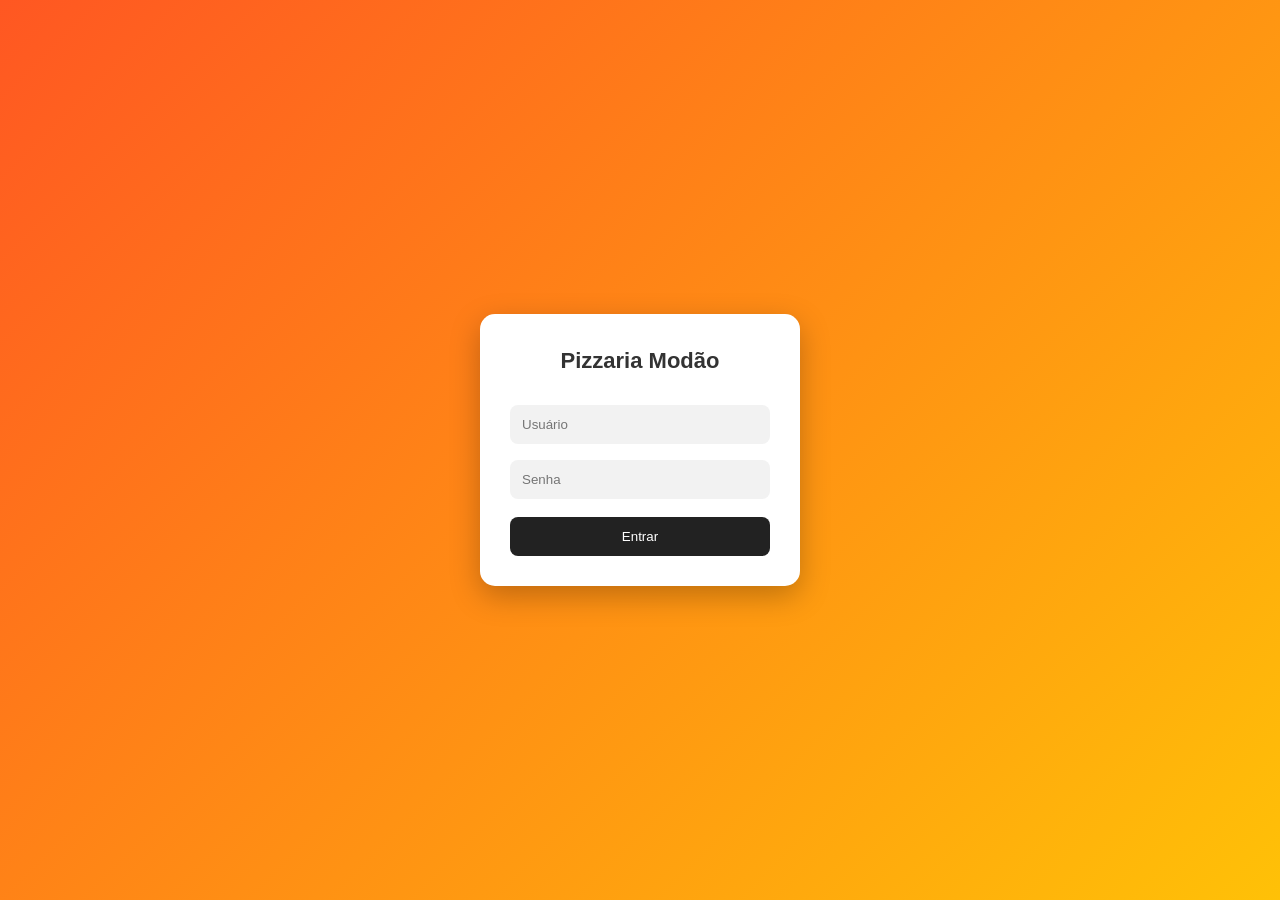
==== admin.html @ 62020c6f "projeto limpo" ====
<!DOCTYPE html>
<html lang="pt-BR">
<head>
  <meta charset="UTF-8" />
  <meta name="viewport" content="width=device-width, initial-scale=1.0" />
  <title>Pizzaria Modão - Admin</title>
  <link rel="stylesheet" href="styles.css" />
</head>
<body class="admin-body">

  <!-- Cabeçalho -->
  <header class="header">
    <div class="header-inner">
      <h1 class="logo">⚙️ <span id="adminLogo">Admin</span></h1>
      <a href="index.html" class="btn-cart">← Voltar ao Cardápio</a>
    </div>
  </header>

  <!-- Menu de abas -->
  <nav class="abas">
    <button class="aba ativa" data-aba="pedidos">📦 Pedidos <span id="badgePedidos" class="badge"></span></button>
    <button class="aba" data-aba="produtos">🍕 Produtos</button>
    <button class="aba" data-aba="categorias">🏷️ Categorias</button>
    <button class="aba" data-aba="clientes">👤 Clientes</button>
    <button class="aba" data-aba="funcionarios">👷 Funcionários</button>
    <button class="aba" data-aba="config">⚙️ Configurações</button>
  </nav>

  <main class="container admin-container">

    <!-- =========================
         📦 PEDIDOS
    ========================== -->
    <section id="painelPedidos" class="painel">
      <div class="painel-cabecalho">
        <h2>Pedidos</h2>
        <div class="filtro-status">
          <select id="filtroStatus">
            <option value="">Todos os status</option>
            <option value="Recebido">Recebido</option>
            <option value="Em preparo">Em preparo</option>
            <option value="Saiu para entrega">Saiu para entrega</option>
            <option value="Finalizado">Finalizado</option>
          </select>
        </div>
      </div>
      <div id="listaPedidos" class="lista-pedidos"></div>
    </section>

    <!-- =========================
         🍕 PRODUTOS
    ========================== -->
    <section id="painelProdutos" class="painel escondido">
      <div class="card-form">
        <h2 id="tituloForm">Adicionar Novo Produto</h2>
        <form id="formProduto" class="form-produto">
          <input type="hidden" id="produtoId" />

          <label>Nome
            <input type="text" id="prodNome" required />
          </label>
          <label>Descrição
            <textarea id="prodDescricao" rows="2" required></textarea>
          </label>
          <label>Preço (R$)
            <input type="number" id="prodPreco" min="0" step="0.01" required />
          </label>
          <label>Imagem (URL)
            <input type="url" id="prodImagem" placeholder="https://..." required />
          </label>
          <label>Categoria
            <select id="prodCategoria" required></select>
          </label>

          <div class="acoes-form">
            <button type="submit" class="btn-primario">Salvar</button>
            <button type="button" id="btnCancelar" class="btn-secundario escondido">Cancelar</button>
          </div>
        </form>
      </div>

      <h2 class="sec-titulo">Produtos cadastrados</h2>
      <div id="listaAdmin" class="lista-admin"></div>
    </section>

    <!-- =========================
         🏷️ CATEGORIAS
    ========================== -->
    <section id="painelCategorias" class="painel escondido">
      <div class="card-form">
        <h2>Adicionar Categoria</h2>
        <form id="formCategoria" class="form-produto">
          <label>Nome da categoria
            <input type="text" id="catNome" required placeholder="Ex: Promoções" />
          </label>
          <button type="submit" class="btn-primario">Adicionar</button>
        </form>
      </div>

      <h2 class="sec-titulo">Categorias cadastradas</h2>
      <p class="dica">Ao remover uma categoria, os produtos dela serão movidos para "Outros".</p>
      <div id="listaCategorias" class="lista-admin"></div>
    </section>

    <!-- =========================
         👤 CLIENTES
    ========================== -->
    <section id="painelClientes" class="painel escondido">
      <h2>Clientes</h2>
      <p class="dica">Clientes são registrados automaticamente quando fazem um pedido.</p>
      <div id="listaClientes" class="lista-admin"></div>
    </section>

    <!-- =========================
         👷 FUNCIONÁRIOS
    ========================== -->
    <section id="painelFuncionarios" class="painel escondido">
      <div class="card-form">
        <h2>Adicionar Funcionário</h2>
        <form id="formFuncionario" class="form-produto">
          <label>Nome
            <input type="text" id="funcNome" required />
          </label>
          <label>Função
            <select id="funcFuncao" required>
              <option value="Atendente">Atendente</option>
              <option value="Pizzaiolo">Pizzaiolo</option>
              <option value="Entregador">Entregador</option>
              <option value="Caixa">Caixa</option>
              <option value="Gerente">Gerente</option>
            </select>
          </label>
          <button type="submit" class="btn-primario">Adicionar</button>
        </form>
      </div>

      <h2 class="sec-titulo">Equipe cadastrada</h2>
      <div id="listaFuncionarios" class="lista-admin"></div>
    </section>

    <!-- =========================
         ⚙️ CONFIGURAÇÕES
    ========================== -->
    <section id="painelConfig" class="painel escondido">
      <div class="card-form">
        <h2>Configurações da loja</h2>
        <form id="formConfig" class="form-produto">
          <label>Nome da loja
            <input type="text" id="cfgNome" required />
          </label>
          <label>WhatsApp (com DDI + DDD)
            <input type="text" id="cfgWhatsapp" required />
          </label>
          <label>Taxa de entrega (R$)
            <input type="number" id="cfgTaxa" min="0" step="0.01" required />
          </label>
          <label>Valor mínimo do pedido (R$)
            <input type="number" id="cfgMinimo" min="0" step="0.01" required />
          </label>
          <label>Cor principal do site
            <input type="color" id="cfgCor" required style="height:46px; padding:4px;" />
          </label>
          <div class="linha-dupla">
            <label>Abre às
              <input type="time" id="cfgAbre" required />
            </label>
            <label>Fecha às
              <input type="time" id="cfgFecha" required />
            </label>
          </div>
          <button type="submit" class="btn-primario">Salvar configurações</button>
        </form>
      </div>
    </section>

  </main>

  <!-- Modal de detalhe do pedido -->
  <div id="modalPedido" class="modal escondido">
    <div class="modal-conteudo">
      <button class="fechar" data-fechar="modalPedido">×</button>
      <div id="modalPedidoCorpo"></div>
    </div>
  </div>

  <!-- Toast de feedback -->
  <div id="toast" class="toast"></div>

  <button class="btn-sair" onclick="sair()">Sair</button>

  <script src="data.js"></script>
  <script src="admin.js"></script>
</body>
</html>
---- styles.css ----
/* =========================================
   PIZZARIA MODÃO - ESTILOS
   Cor principal configurável via --cor-principal (ver data.js).
   Padrão: laranja (var(--cor-principal)) + acento amarelo (var(--cor-acento)).
   Visual profissional com sombras, bordas arredondadas
   e animações suaves.
========================================= */

:root {
  --cor-principal: #FF5722;
  --cor-principal-escura: #e64a19;
  --cor-principal-rgb: 255, 87, 34;
  --cor-acento: #FFC107;
}

/* Reset básico + scroll suave */
* {
  margin: 0;
  padding: 0;
  box-sizing: border-box;
  font-family: 'Segoe UI', Arial, sans-serif;
}

html { scroll-behavior: smooth; }

body {
  background: #fff8e1;
  color: #333;
  line-height: 1.5;
  min-height: 100vh;
}

/* =========================================
   CABEÇALHO
========================================= */
.header {
  background: linear-gradient(90deg, var(--cor-principal), var(--cor-acento));
  color: white;
  padding: 16px 0;
  box-shadow: 0 4px 12px rgba(0,0,0,0.15);
  position: sticky;
  top: 0;
  z-index: 100;
}

.header-inner {
  max-width: 1100px;
  margin: 0 auto;
  padding: 0 16px;
  display: flex;
  justify-content: space-between;
  align-items: center;
  flex-wrap: wrap;
  gap: 10px;
}

.logo-wrap {
  display: flex;
  flex-direction: column;
  gap: 2px;
}

.logo {
  font-size: 1.6rem;
  line-height: 1.1;
}

.status-loja {
  font-size: 0.8rem;
  background: rgba(255,255,255,0.2);
  padding: 3px 10px;
  border-radius: 12px;
  width: fit-content;
}
.status-loja.aberto { background: rgba(76,175,80,0.95); }
.status-loja.fechado { background: rgba(244,67,54,0.95); }

/* Botão do carrinho */
.btn-cart {
  background: white;
  color: var(--cor-principal);
  border: none;
  padding: 10px 18px;
  border-radius: 30px;
  font-weight: bold;
  cursor: pointer;
  text-decoration: none;
  font-size: 1rem;
  transition: transform 0.2s, box-shadow 0.2s;
  box-shadow: 0 2px 6px rgba(0,0,0,0.15);
}

.btn-cart:hover {
  transform: scale(1.05);
  box-shadow: 0 4px 10px rgba(0,0,0,0.2);
}

/* =========================================
   BUSCA
========================================= */
.busca-wrap {
  max-width: 1100px;
  margin: 16px auto 0;
  padding: 0 16px;
}

#campoBusca {
  width: 100%;
  padding: 12px 16px;
  border: 2px solid var(--cor-acento);
  border-radius: 30px;
  font-size: 1rem;
  outline: none;
  background: white;
  transition: border-color 0.2s, box-shadow 0.2s;
}

#campoBusca:focus {
  border-color: var(--cor-principal);
  box-shadow: 0 0 0 3px rgba(var(--cor-principal-rgb),0.15);
}

/* =========================================
   CATEGORIAS
========================================= */
.categorias {
  display: flex;
  gap: 10px;
  padding: 16px;
  max-width: 1100px;
  margin: 0 auto;
  flex-wrap: wrap;
  justify-content: center;
}

.categorias button {
  background: white;
  border: 2px solid var(--cor-acento);
  color: var(--cor-principal);
  padding: 8px 18px;
  border-radius: 20px;
  cursor: pointer;
  font-weight: bold;
  transition: all 0.2s;
}

.categorias button:hover,
.categorias button.ativa {
  background: var(--cor-acento);
  color: white;
  transform: translateY(-2px);
}

/* =========================================
   GRID DE PRODUTOS
========================================= */
.container {
  max-width: 1100px;
  margin: 0 auto;
  padding: 16px 16px 80px;
}

.grid-produtos {
  display: grid;
  grid-template-columns: repeat(auto-fill, minmax(260px, 1fr));
  gap: 20px;
}

.card-produto {
  background: white;
  border-radius: 16px;
  overflow: hidden;
  box-shadow: 0 4px 12px rgba(0,0,0,0.08);
  transition: transform 0.25s ease, box-shadow 0.25s ease;
  display: flex;
  flex-direction: column;
  cursor: pointer;
  animation: fadeInUp 0.4s ease both;
}

.card-produto:hover {
  transform: translateY(-6px);
  box-shadow: 0 8px 20px rgba(0,0,0,0.15);
}

.card-img {
  overflow: hidden;
  height: 180px;
}

.card-produto img {
  width: 100%;
  height: 100%;
  object-fit: cover;
  background: #eee;
  transition: transform 0.4s ease;
}

.card-produto:hover img { transform: scale(1.07); }

.card-corpo {
  padding: 14px;
  flex: 1;
  display: flex;
  flex-direction: column;
}

.card-corpo h3 {
  color: var(--cor-principal);
  margin-bottom: 6px;
  font-size: 1.1rem;
}

.card-corpo p {
  font-size: 0.9rem;
  color: #666;
  margin-bottom: 12px;
  flex: 1;
}

.preco {
  font-size: 1.3rem;
  font-weight: bold;
  color: #333;
  margin-bottom: 10px;
}

.btn-add {
  background: var(--cor-principal);
  color: white;
  border: none;
  padding: 10px;
  border-radius: 8px;
  cursor: pointer;
  font-weight: bold;
  transition: background 0.2s, transform 0.15s;
}

.btn-add:hover { background: var(--cor-principal-escura); }
.btn-add:active { transform: scale(0.97); }

.vazio {
  text-align: center;
  color: #888;
  padding: 30px;
  font-style: italic;
}

/* =========================================
   MODAL (genérico)
========================================= */
.modal {
  position: fixed;
  top: 0; left: 0; right: 0; bottom: 0;
  background: rgba(0,0,0,0.6);
  display: flex;
  justify-content: center;
  align-items: flex-start;
  padding: 20px;
  overflow-y: auto;
  z-index: 200;
  animation: fadeIn 0.2s ease;
}

.escondido { display: none !important; }

.modal-conteudo {
  background: white;
  border-radius: 16px;
  padding: 24px;
  max-width: 500px;
  width: 100%;
  position: relative;
  margin-top: 40px;
  box-shadow: 0 10px 40px rgba(0,0,0,0.3);
  animation: slideDown 0.25s ease;
}

.fechar {
  position: absolute;
  top: 8px;
  right: 12px;
  background: transparent;
  border: none;
  font-size: 2rem;
  cursor: pointer;
  color: #999;
  transition: color 0.15s;
}

.fechar:hover { color: var(--cor-principal); }

.modal-conteudo h2 {
  color: var(--cor-principal);
  margin-bottom: 16px;
  padding-right: 30px;
}

/* Modal de produto (com imagem grande) */
.modal-produto { padding: 0; max-width: 520px; }

.modal-produto img {
  width: 100%;
  height: 280px;
  object-fit: cover;
  border-radius: 16px 16px 0 0;
}

.modal-prod-corpo { padding: 20px 24px 24px; }

.modal-prod-categoria {
  display: inline-block;
  background: var(--cor-acento);
  color: white;
  font-size: 0.75rem;
  padding: 3px 10px;
  border-radius: 12px;
  margin-bottom: 10px;
  font-weight: bold;
}

.modal-prod-corpo p { color: #555; margin-bottom: 14px; }

.modal-prod-corpo .btn-add {
  width: 100%;
  padding: 14px;
  font-size: 1rem;
}

/* =========================================
   CARRINHO
========================================= */
.itens-carrinho {
  margin: 16px 0;
  max-height: 300px;
  overflow-y: auto;
}

.item-carrinho {
  display: grid;
  grid-template-columns: 1fr auto auto;
  gap: 10px;
  align-items: center;
  padding: 12px 0;
  border-bottom: 1px solid #eee;
}

.item-info strong {
  display: block;
  color: #333;
  font-size: 0.95rem;
}

.item-info small { color: #888; font-size: 0.8rem; }

.qtd-controle {
  display: flex;
  align-items: center;
  gap: 6px;
  background: #fff3e0;
  border-radius: 20px;
  padding: 2px 4px;
}

.btn-qtd {
  width: 28px;
  height: 28px;
  border-radius: 50%;
  border: none;
  background: var(--cor-principal);
  color: white;
  font-weight: bold;
  font-size: 1rem;
  cursor: pointer;
  transition: background 0.15s, transform 0.1s;
}

.btn-qtd:hover { background: var(--cor-principal-escura); }
.btn-qtd:active { transform: scale(0.92); }

.qtd { min-width: 20px; text-align: center; font-weight: bold; }

.item-total {
  display: flex;
  flex-direction: column;
  align-items: flex-end;
  gap: 4px;
}

.btn-remover {
  background: transparent;
  border: none;
  cursor: pointer;
  font-size: 1rem;
  padding: 2px;
  opacity: 0.7;
  transition: opacity 0.15s;
}
.btn-remover:hover { opacity: 1; }

/* Campo de observação */
.campo-observacao {
  display: flex;
  flex-direction: column;
  gap: 6px;
  margin: 12px 0;
  font-size: 0.9rem;
  color: #555;
}

.campo-observacao textarea {
  padding: 10px;
  border: 1px solid #ddd;
  border-radius: 8px;
  font-family: inherit;
  font-size: 0.95rem;
  resize: vertical;
}

/* Totais */
.totais {
  border-top: 2px dashed var(--cor-acento);
  padding-top: 12px;
  margin-bottom: 16px;
}

.totais p { margin: 4px 0; }

.totais .total {
  font-size: 1.25rem;
  color: var(--cor-principal);
  margin-top: 6px;
}

.aviso-minimo {
  background: #fff3cd;
  color: #856404;
  border: 1px solid #ffeaa7;
  padding: 10px;
  border-radius: 8px;
  margin-top: 10px;
  font-size: 0.9rem;
  text-align: center;
}

/* =========================================
   FORMULÁRIO
========================================= */
.form-pedido,
.form-produto {
  display: flex;
  flex-direction: column;
  gap: 10px;
}

.form-pedido h3 {
  margin-top: 8px;
  color: var(--cor-principal);
}

.form-pedido input,
.form-produto input,
.form-produto textarea,
.form-produto select {
  width: 100%;
  padding: 10px;
  border: 1px solid #ddd;
  border-radius: 8px;
  font-size: 1rem;
  font-family: inherit;
}

.form-pedido input:focus,
.form-produto input:focus,
.form-produto textarea:focus,
.form-produto select:focus {
  outline: none;
  border-color: var(--cor-principal);
  box-shadow: 0 0 0 3px rgba(var(--cor-principal-rgb),0.12);
}

.form-produto label {
  display: flex;
  flex-direction: column;
  gap: 4px;
  font-weight: bold;
  color: #444;
  font-size: 0.9rem;
}

.linha-dupla {
  display: grid;
  grid-template-columns: 1fr 1fr;
  gap: 10px;
}

.btn-whatsapp {
  background: #25D366;
  color: white;
  border: none;
  padding: 14px;
  border-radius: 8px;
  font-size: 1rem;
  font-weight: bold;
  cursor: pointer;
  margin-top: 10px;
  transition: background 0.2s, transform 0.15s;
  box-shadow: 0 4px 12px rgba(37,211,102,0.3);
}

.btn-whatsapp:hover:not(.desabilitado) {
  background: #1ebe57;
  transform: translateY(-2px);
}

.btn-whatsapp.desabilitado,
.btn-whatsapp:disabled {
  background: #ccc;
  cursor: not-allowed;
  box-shadow: none;
  transform: none;
}

/* =========================================
   ÁREA ADMIN
========================================= */
.card-form {
  background: white;
  border-radius: 16px;
  padding: 24px;
  margin-bottom: 24px;
  box-shadow: 0 4px 12px rgba(0,0,0,0.08);
}

.card-form h2 {
  color: var(--cor-principal);
  margin-bottom: 16px;
}

.sec-titulo {
  color: var(--cor-principal);
  margin-bottom: 12px;
}

.acoes-form {
  display: flex;
  gap: 10px;
  margin-top: 8px;
}

.btn-primario {
  background: var(--cor-principal);
  color: white;
  border: none;
  padding: 12px 20px;
  border-radius: 8px;
  font-weight: bold;
  cursor: pointer;
  flex: 1;
  transition: background 0.2s;
}

.btn-primario:hover { background: var(--cor-principal-escura); }

.btn-secundario {
  background: #ccc;
  color: #333;
  border: none;
  padding: 12px 20px;
  border-radius: 8px;
  font-weight: bold;
  cursor: pointer;
}

.lista-admin {
  display: grid;
  gap: 12px;
}

.linha-admin {
  background: white;
  border-radius: 12px;
  padding: 12px;
  display: flex;
  align-items: center;
  gap: 12px;
  box-shadow: 0 2px 6px rgba(0,0,0,0.08);
  transition: transform 0.15s;
}

.linha-admin:hover { transform: translateX(4px); }

.linha-admin img {
  width: 70px;
  height: 70px;
  object-fit: cover;
  border-radius: 8px;
  background: #eee;
}

.linha-info { flex: 1; }
.linha-info h4 { color: var(--cor-principal); margin-bottom: 2px; }
.linha-info small { color: #888; }

.linha-acoes { display: flex; gap: 6px; }

.btn-editar {
  background: var(--cor-acento);
  color: white;
  border: none;
  padding: 6px 12px;
  border-radius: 6px;
  cursor: pointer;
  font-weight: bold;
}

.btn-excluir {
  background: #ff5252;
  color: white;
  border: none;
  padding: 6px 12px;
  border-radius: 6px;
  cursor: pointer;
  font-weight: bold;
}

/* =========================================
   BOTÃO FLUTUANTE
========================================= */
.btn-flutuante {
  position: fixed;
  bottom: 20px;
  right: 20px;
  width: 60px;
  height: 60px;
  border-radius: 50%;
  background: linear-gradient(135deg, var(--cor-principal), var(--cor-acento));
  color: white;
  border: none;
  font-size: 1rem;
  font-weight: bold;
  cursor: pointer;
  box-shadow: 0 6px 20px rgba(var(--cor-principal-rgb),0.4);
  z-index: 90;
  display: flex;
  align-items: center;
  justify-content: center;
  gap: 4px;
  transition: transform 0.2s;
  animation: pulse 2s infinite;
}

.btn-flutuante:hover {
  transform: scale(1.1);
}

/* =========================================
   TOAST (feedback rápido)
========================================= */
.toast {
  position: fixed;
  bottom: 100px;
  left: 50%;
  transform: translateX(-50%) translateY(20px);
  background: #333;
  color: white;
  padding: 12px 20px;
  border-radius: 30px;
  font-size: 0.95rem;
  opacity: 0;
  pointer-events: none;
  z-index: 300;
  transition: opacity 0.25s, transform 0.25s;
  box-shadow: 0 4px 16px rgba(0,0,0,0.3);
  white-space: nowrap;
  max-width: 90vw;
}

.toast.ativo {
  opacity: 1;
  transform: translateX(-50%) translateY(0);
}

/* =========================================
   RODAPÉ
========================================= */
.footer {
  background: #333;
  color: white;
  text-align: center;
  padding: 20px;
  margin-top: 40px;
}

.footer a {
  color: var(--cor-acento);
  text-decoration: none;
  font-weight: bold;
}

.footer a:hover { text-decoration: underline; }

/* =========================================
   ANIMAÇÕES
========================================= */
@keyframes fadeIn {
  from { opacity: 0; }
  to { opacity: 1; }
}

@keyframes fadeInUp {
  from { opacity: 0; transform: translateY(15px); }
  to { opacity: 1; transform: translateY(0); }
}

@keyframes slideDown {
  from { opacity: 0; transform: translateY(-20px); }
  to { opacity: 1; transform: translateY(0); }
}

@keyframes pulse {
  0%, 100% { box-shadow: 0 6px 20px rgba(var(--cor-principal-rgb),0.4); }
  50% { box-shadow: 0 6px 28px rgba(var(--cor-principal-rgb),0.7); }
}

/* =========================================
   RESPONSIVO (MOBILE)
========================================= */
@media (max-width: 600px) {
  .logo { font-size: 1.2rem; }
  .status-loja { font-size: 0.7rem; }
  .modal-conteudo { padding: 16px; margin-top: 10px; }
  .grid-produtos { grid-template-columns: 1fr 1fr; gap: 12px; }
  .card-img { height: 130px; }
  .card-corpo h3 { font-size: 0.95rem; }
  .card-corpo p { display: none; }
  .preco { font-size: 1.05rem; }
  .btn-add { font-size: 0.85rem; padding: 8px; }
  .btn-flutuante { bottom: 15px; right: 15px; }
  .item-carrinho { grid-template-columns: 1fr; gap: 6px; }
  .item-total { flex-direction: row; justify-content: space-between; width: 100%; }
  .modal-produto img { height: 200px; }
  .linha-dupla { grid-template-columns: 1fr; }
}

@media (max-width: 380px) {
  .grid-produtos { grid-template-columns: 1fr; }
  .card-corpo p { display: block; }
}

/* =========================================
   PAINEL ADMIN — ABAS E LAYOUT
========================================= */
.admin-body { background: #f5f5f7; }

.abas {
  background: white;
  border-bottom: 1px solid #e0e0e0;
  display: flex;
  gap: 4px;
  padding: 0 16px;
  overflow-x: auto;
  position: sticky;
  top: 70px;
  z-index: 50;
  box-shadow: 0 2px 6px rgba(0,0,0,0.04);
}

.aba {
  background: transparent;
  border: none;
  padding: 14px 18px;
  font-size: 0.95rem;
  font-weight: bold;
  color: #666;
  cursor: pointer;
  border-bottom: 3px solid transparent;
  white-space: nowrap;
  transition: all 0.2s;
  display: flex;
  align-items: center;
  gap: 6px;
}

.aba:hover { color: var(--cor-principal); }
.aba.ativa {
  color: var(--cor-principal);
  border-bottom-color: var(--cor-principal);
}

.badge {
  background: var(--cor-principal);
  color: white;
  border-radius: 10px;
  font-size: 0.7rem;
  padding: 2px 7px;
  min-width: 20px;
  display: none;
  align-items: center;
  justify-content: center;
  font-weight: bold;
}

.admin-container { padding-top: 24px; }

.painel { animation: fadeIn 0.25s ease; }

.painel-cabecalho {
  display: flex;
  justify-content: space-between;
  align-items: center;
  margin-bottom: 16px;
  flex-wrap: wrap;
  gap: 10px;
}

.painel h2 { color: #333; }

.dica {
  color: #888;
  font-size: 0.9rem;
  margin-bottom: 12px;
  font-style: italic;
}

.filtro-status select {
  padding: 8px 12px;
  border: 1px solid #ddd;
  border-radius: 8px;
  background: white;
  font-size: 0.9rem;
  cursor: pointer;
}

/* =========================================
   PEDIDOS
========================================= */
.lista-pedidos {
  display: grid;
  grid-template-columns: repeat(auto-fill, minmax(320px, 1fr));
  gap: 14px;
}

.card-pedido {
  background: white;
  border-radius: 12px;
  padding: 14px;
  box-shadow: 0 2px 6px rgba(0,0,0,0.06);
  border-left: 5px solid #999;
  transition: transform 0.15s, box-shadow 0.15s;
}

.card-pedido:hover {
  transform: translateY(-2px);
  box-shadow: 0 6px 14px rgba(0,0,0,0.1);
}

.card-pedido.status-recebido { border-left-color: #2196F3; }
.card-pedido.status-preparo { border-left-color: #FF9800; }
.card-pedido.status-entrega { border-left-color: #9C27B0; }
.card-pedido.status-final { border-left-color: #4CAF50; opacity: 0.75; }

.pedido-topo {
  display: flex;
  justify-content: space-between;
  align-items: flex-start;
  margin-bottom: 8px;
}

.pedido-topo small { color: #888; font-size: 0.8rem; }

.pedido-corpo p { margin: 4px 0; font-size: 0.9rem; }
.pedido-end { color: #666; }
.pedido-itens { margin-top: 8px !important; padding-top: 8px; border-top: 1px dashed #eee; }

.pedido-acoes {
  display: flex;
  gap: 6px;
  margin-top: 12px;
  flex-wrap: wrap;
}

.btn-mini {
  background: #f0f0f0;
  border: none;
  padding: 6px 10px;
  border-radius: 6px;
  cursor: pointer;
  font-size: 0.85rem;
  font-weight: bold;
  color: #333;
  transition: background 0.15s;
}

.btn-mini:hover { background: #e0e0e0; }

.btn-avancar {
  background: var(--cor-principal);
  color: white;
}
.btn-avancar:hover { background: var(--cor-principal-escura); }

/* Badge de status */
.badge-status {
  display: inline-block;
  padding: 3px 10px;
  border-radius: 12px;
  font-size: 0.75rem;
  font-weight: bold;
  color: white;
  margin-left: 8px;
}

.badge-status.status-recebido { background: #2196F3; }
.badge-status.status-preparo { background: #FF9800; }
.badge-status.status-entrega { background: #9C27B0; }
.badge-status.status-final { background: #4CAF50; }

/* Modal de pedido */
.pedido-data { color: #888; font-size: 0.85rem; margin: 8px 0 14px; }
#modalPedidoCorpo h3 { margin-top: 16px; margin-bottom: 8px; color: var(--cor-principal); font-size: 1rem; }
.lista-itens-modal { list-style: none; padding: 0; }
.lista-itens-modal li { padding: 6px 0; border-bottom: 1px dashed #eee; font-size: 0.95rem; }
.obs-box { background: #fff8e1; padding: 10px; border-radius: 8px; border-left: 3px solid var(--cor-acento); }
.totais-modal { border-top: 2px dashed var(--cor-acento); padding-top: 10px; margin-top: 14px; }
.totais-modal .total { font-size: 1.2rem; color: var(--cor-principal); font-weight: bold; margin-top: 6px; }

.status-botoes { display: flex; flex-wrap: wrap; gap: 6px; }

.btn-status {
  padding: 8px 14px;
  border: 2px solid #ddd;
  background: white;
  border-radius: 8px;
  cursor: pointer;
  font-size: 0.85rem;
  font-weight: bold;
  color: #666;
  transition: all 0.15s;
}

.btn-status:hover { border-color: #aaa; }
.btn-status.ativo { color: white; }
.btn-status.ativo.status-recebido { background: #2196F3; border-color: #2196F3; }
.btn-status.ativo.status-preparo { background: #FF9800; border-color: #FF9800; }
.btn-status.ativo.status-entrega { background: #9C27B0; border-color: #9C27B0; }
.btn-status.ativo.status-final { background: #4CAF50; border-color: #4CAF50; }

/* Ícone genérico em listas (categorias, clientes, funcionários) */
.cat-icon {
  width: 50px;
  height: 50px;
  border-radius: 50%;
  background: linear-gradient(135deg, var(--cor-principal), var(--cor-acento));
  display: flex;
  align-items: center;
  justify-content: center;
  font-size: 1.4rem;
  flex-shrink: 0;
}

/* FUNDO LIMPO */
.login-body {
  margin: 0;
  height: 100vh;
  display: flex;
  justify-content: center;
  align-items: center;
  background: linear-gradient(135deg, #FF5722, #FFC107);
  font-family: Arial, sans-serif;
}

/* CARD CENTRAL */
.login-box {
  width: 320px;
  padding: 30px;
  border-radius: 15px;
  background: white;
  box-shadow: 0px 10px 30px rgba(0,0,0,0.25);
  text-align: center;
}

/* TÍTULO DENTRO DO CARD */
.login-title {
  margin-bottom: 20px;
  font-size: 22px;
  color: #333;
}

/* INPUTS */
.login-box input {
  width: 100%;
  padding: 12px;
  margin: 8px 0;
  border: none;
  border-radius: 8px;
  background: #f2f2f2;
  outline: none;
}

/* BOTÃO */
.login-box button {
  width: 100%;
  padding: 12px;
  margin-top: 10px;
  border: none;
  border-radius: 8px;
  background: #222;
  color: white;
  cursor: pointer;
  transition: 0.2s;
}

.login-box button:hover {
  background: #000;
  transform: scale(1.03);
}

.btn-sair {
  position: fixed;
  top: 15px;
  right: 15px;
  padding: 10px 16px;
  border: none;
  border-radius: 8px;
  background: #e53935;
  color: white;
  font-size: 14px;
  cursor: pointer;
  z-index: 9999;
  box-shadow: 0px 4px 10px rgba(0,0,0,0.2);
}

.btn-sair:hover {
  background: #c62828;
  transform: scale(1.05);
}

/* Mobile */
@media (max-width: 600px) {
  .abas { top: 60px; padding: 0 8px; }
  .aba { padding: 12px 12px; font-size: 0.85rem; }
  .lista-pedidos { grid-template-columns: 1fr; }
}
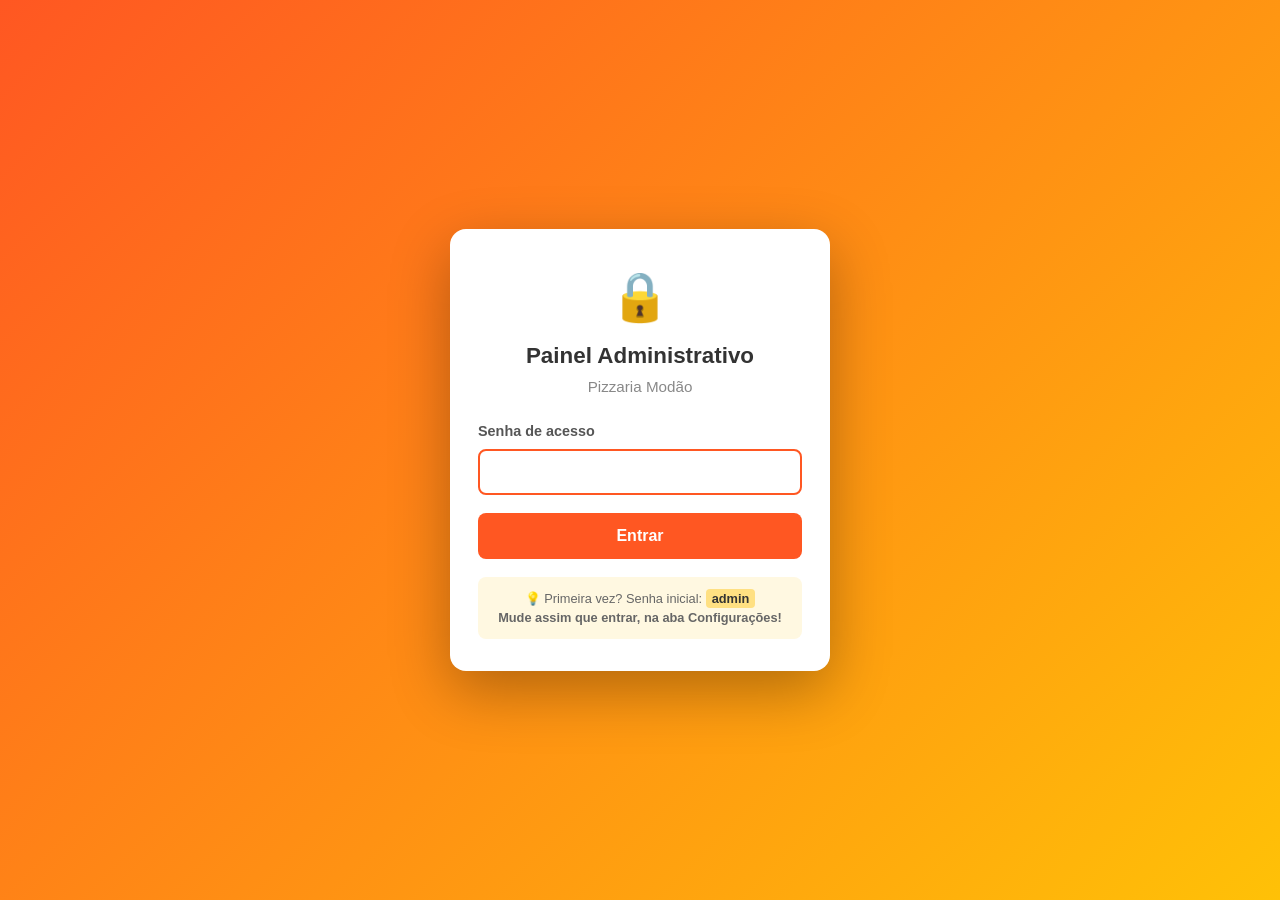
==== commit d141a4a1: "att2.0" ====
--- a/admin.html
+++ b/admin.html
@@ -8,185 +8,262 @@
 </head>
 <body class="admin-body">
 
-  <!-- Cabeçalho -->
-  <header class="header">
-    <div class="header-inner">
-      <h1 class="logo">⚙️ <span id="adminLogo">Admin</span></h1>
-      <a href="index.html" class="btn-cart">← Voltar ao Cardápio</a>
-    </div>
-  </header>
-
-  <!-- Menu de abas -->
-  <nav class="abas">
-    <button class="aba ativa" data-aba="pedidos">📦 Pedidos <span id="badgePedidos" class="badge"></span></button>
-    <button class="aba" data-aba="produtos">🍕 Produtos</button>
-    <button class="aba" data-aba="categorias">🏷️ Categorias</button>
-    <button class="aba" data-aba="clientes">👤 Clientes</button>
-    <button class="aba" data-aba="funcionarios">👷 Funcionários</button>
-    <button class="aba" data-aba="config">⚙️ Configurações</button>
-  </nav>
-
-  <main class="container admin-container">
-
-    <!-- =========================
-         📦 PEDIDOS
-    ========================== -->
-    <section id="painelPedidos" class="painel">
-      <div class="painel-cabecalho">
-        <h2>Pedidos</h2>
-        <div class="filtro-status">
-          <select id="filtroStatus">
-            <option value="">Todos os status</option>
-            <option value="Recebido">Recebido</option>
-            <option value="Em preparo">Em preparo</option>
-            <option value="Saiu para entrega">Saiu para entrega</option>
-            <option value="Finalizado">Finalizado</option>
-          </select>
-        </div>
-      </div>
-      <div id="listaPedidos" class="lista-pedidos"></div>
-    </section>
-
-    <!-- =========================
-         🍕 PRODUTOS
-    ========================== -->
-    <section id="painelProdutos" class="painel escondido">
-      <div class="card-form">
-        <h2 id="tituloForm">Adicionar Novo Produto</h2>
-        <form id="formProduto" class="form-produto">
-          <input type="hidden" id="produtoId" />
-
-          <label>Nome
-            <input type="text" id="prodNome" required />
-          </label>
-          <label>Descrição
-            <textarea id="prodDescricao" rows="2" required></textarea>
-          </label>
-          <label>Preço (R$)
-            <input type="number" id="prodPreco" min="0" step="0.01" required />
-          </label>
-          <label>Imagem (URL)
-            <input type="url" id="prodImagem" placeholder="https://..." required />
-          </label>
-          <label>Categoria
-            <select id="prodCategoria" required></select>
-          </label>
-
-          <div class="acoes-form">
-            <button type="submit" class="btn-primario">Salvar</button>
-            <button type="button" id="btnCancelar" class="btn-secundario escondido">Cancelar</button>
-          </div>
-        </form>
-      </div>
-
-      <h2 class="sec-titulo">Produtos cadastrados</h2>
-      <div id="listaAdmin" class="lista-admin"></div>
-    </section>
-
-    <!-- =========================
-         🏷️ CATEGORIAS
-    ========================== -->
-    <section id="painelCategorias" class="painel escondido">
-      <div class="card-form">
-        <h2>Adicionar Categoria</h2>
-        <form id="formCategoria" class="form-produto">
-          <label>Nome da categoria
-            <input type="text" id="catNome" required placeholder="Ex: Promoções" />
-          </label>
-          <button type="submit" class="btn-primario">Adicionar</button>
-        </form>
-      </div>
-
-      <h2 class="sec-titulo">Categorias cadastradas</h2>
-      <p class="dica">Ao remover uma categoria, os produtos dela serão movidos para "Outros".</p>
-      <div id="listaCategorias" class="lista-admin"></div>
-    </section>
-
-    <!-- =========================
-         👤 CLIENTES
-    ========================== -->
-    <section id="painelClientes" class="painel escondido">
-      <h2>Clientes</h2>
-      <p class="dica">Clientes são registrados automaticamente quando fazem um pedido.</p>
-      <div id="listaClientes" class="lista-admin"></div>
-    </section>
-
-    <!-- =========================
-         👷 FUNCIONÁRIOS
-    ========================== -->
-    <section id="painelFuncionarios" class="painel escondido">
-      <div class="card-form">
-        <h2>Adicionar Funcionário</h2>
-        <form id="formFuncionario" class="form-produto">
-          <label>Nome
-            <input type="text" id="funcNome" required />
-          </label>
-          <label>Função
-            <select id="funcFuncao" required>
-              <option value="Atendente">Atendente</option>
-              <option value="Pizzaiolo">Pizzaiolo</option>
-              <option value="Entregador">Entregador</option>
-              <option value="Caixa">Caixa</option>
-              <option value="Gerente">Gerente</option>
-            </select>
-          </label>
-          <button type="submit" class="btn-primario">Adicionar</button>
-        </form>
-      </div>
-
-      <h2 class="sec-titulo">Equipe cadastrada</h2>
-      <div id="listaFuncionarios" class="lista-admin"></div>
-    </section>
-
-    <!-- =========================
-         ⚙️ CONFIGURAÇÕES
-    ========================== -->
-    <section id="painelConfig" class="painel escondido">
-      <div class="card-form">
-        <h2>Configurações da loja</h2>
-        <form id="formConfig" class="form-produto">
-          <label>Nome da loja
-            <input type="text" id="cfgNome" required />
-          </label>
-          <label>WhatsApp (com DDI + DDD)
-            <input type="text" id="cfgWhatsapp" required />
-          </label>
-          <label>Taxa de entrega (R$)
-            <input type="number" id="cfgTaxa" min="0" step="0.01" required />
-          </label>
-          <label>Valor mínimo do pedido (R$)
-            <input type="number" id="cfgMinimo" min="0" step="0.01" required />
-          </label>
-          <label>Cor principal do site
-            <input type="color" id="cfgCor" required style="height:46px; padding:4px;" />
-          </label>
-          <div class="linha-dupla">
-            <label>Abre às
-              <input type="time" id="cfgAbre" required />
-            </label>
-            <label>Fecha às
-              <input type="time" id="cfgFecha" required />
-            </label>
-          </div>
-          <button type="submit" class="btn-primario">Salvar configurações</button>
-        </form>
-      </div>
-    </section>
-
-  </main>
-
-  <!-- Modal de detalhe do pedido -->
-  <div id="modalPedido" class="modal escondido">
-    <div class="modal-conteudo">
-      <button class="fechar" data-fechar="modalPedido">×</button>
-      <div id="modalPedidoCorpo"></div>
+  <!-- TELA DE LOGIN -->
+  <div id="telaLogin" class="tela-login">
+    <div class="card-login">
+      <div class="logo-login">🔒</div>
+      <h2>Painel Administrativo</h2>
+      <p class="subtitulo-login" id="subtitLogin">Pizzaria Modão</p>
+      <form id="formLogin">
+        <label>Senha de acesso
+          <input type="password" id="loginSenha" required autofocus autocomplete="current-password" />
+        </label>
+        <button type="submit" class="btn-primario">Entrar</button>
+        <p id="loginErro" class="erro-login escondido">❌ Senha incorreta</p>
+      </form>
+      <p class="dica-login">
+        💡 Primeira vez? Senha inicial: <code>admin</code><br>
+        <strong>Mude assim que entrar, na aba Configurações!</strong>
+      </p>
     </div>
   </div>
 
-  <!-- Toast de feedback -->
-  <div id="toast" class="toast"></div>
-
-  <button class="btn-sair" onclick="sair()">Sair</button>
+  <!-- PAINEL PRINCIPAL -->
+  <div id="painelAdmin" class="escondido">
+
+    <header class="header">
+      <div class="header-inner">
+        <h1 class="logo">⚙️ <span id="adminLogo">Admin</span></h1>
+        <div class="header-acoes">
+          <a href="index.html" class="btn-cart">← Cardápio</a>
+          <button id="btnSair" class="btn-sair" title="Sair do painel">🚪 Sair</button>
+        </div>
+      </div>
+    </header>
+
+    <div id="bannerSenhaPadrao" class="banner-aviso escondido">
+      ⚠️ Você ainda está usando a senha padrão (<code>admin</code>).
+      <a href="#" id="linkTrocarSenha">Mude agora nas Configurações</a>
+    </div>
+
+    <nav class="abas">
+      <button class="aba ativa" data-aba="pedidos">📦 Pedidos <span id="badgePedidos" class="badge"></span></button>
+      <button class="aba" data-aba="produtos">🍕 Produtos</button>
+      <button class="aba" data-aba="categorias">🏷️ Categorias</button>
+      <button class="aba" data-aba="cupons">🎟️ Cupons</button>
+      <button class="aba" data-aba="clientes">👤 Clientes</button>
+      <button class="aba" data-aba="funcionarios">👷 Funcionários</button>
+      <button class="aba" data-aba="config">⚙️ Configurações</button>
+    </nav>
+
+    <main class="container admin-container">
+
+      <!-- 📦 PEDIDOS -->
+      <section id="painelPedidos" class="painel">
+        <div class="dashboard-cards">
+          <div class="dash-card dash-azul">
+            <div class="dash-icon">📦</div>
+            <div><p class="dash-label">Pedidos hoje</p><p class="dash-valor" id="dashPedidosHoje">0</p></div>
+          </div>
+          <div class="dash-card dash-verde">
+            <div class="dash-icon">💰</div>
+            <div><p class="dash-label">Vendas hoje</p><p class="dash-valor" id="dashVendasHoje">R$ 0,00</p></div>
+          </div>
+          <div class="dash-card dash-laranja">
+            <div class="dash-icon">📊</div>
+            <div><p class="dash-label">Ticket médio</p><p class="dash-valor" id="dashTicket">R$ 0,00</p></div>
+          </div>
+          <div class="dash-card dash-roxo">
+            <div class="dash-icon">🔥</div>
+            <div><p class="dash-label">Pendentes</p><p class="dash-valor" id="dashPendentes">0</p></div>
+          </div>
+        </div>
+
+        <div class="painel-cabecalho">
+          <h2>Pedidos</h2>
+          <div class="filtro-status">
+            <label class="toggle-som">
+              <input type="checkbox" id="toggleSom" checked />
+              🔔 Som de pedido novo
+            </label>
+            <input type="search" id="buscaPedido" placeholder="🔍 Buscar por nome, telefone ou #ID..." class="input-busca" />
+            <select id="filtroStatus">
+              <option value="">Todos os status</option>
+              <option value="Recebido">Recebido</option>
+              <option value="Em preparo">Em preparo</option>
+              <option value="Saiu para entrega">Saiu para entrega</option>
+              <option value="Finalizado">Finalizado</option>
+            </select>
+          </div>
+        </div>
+        <div id="listaPedidos" class="lista-pedidos"></div>
+      </section>
+
+      <!-- 🍕 PRODUTOS -->
+      <section id="painelProdutos" class="painel escondido">
+        <div class="card-form">
+          <h2 id="tituloForm">Adicionar Novo Produto</h2>
+          <form id="formProduto" class="form-produto">
+            <input type="hidden" id="produtoId" />
+            <label>Nome <input type="text" id="prodNome" required /></label>
+            <label>Descrição <textarea id="prodDescricao" rows="2" required></textarea></label>
+            <div class="linha-dupla">
+              <label>Preço (R$) <input type="number" id="prodPreco" min="0" step="0.01" required /></label>
+              <label>Categoria <select id="prodCategoria" required></select></label>
+            </div>
+            <label>Imagem (URL) <input type="url" id="prodImagem" placeholder="https://..." required /></label>
+            <label class="toggle-ativo">
+              <input type="checkbox" id="prodAtivo" checked />
+              Produto ativo (visível no cardápio)
+            </label>
+            <div class="acoes-form">
+              <button type="submit" class="btn-primario">Salvar</button>
+              <button type="button" id="btnCancelar" class="btn-secundario escondido">Cancelar</button>
+            </div>
+          </form>
+        </div>
+
+        <h2 class="sec-titulo">Produtos cadastrados</h2>
+        <input type="search" id="buscaProduto" placeholder="🔍 Buscar produto..." class="input-busca-full" />
+        <div id="listaAdmin" class="lista-admin"></div>
+      </section>
+
+      <!-- 🏷️ CATEGORIAS -->
+      <section id="painelCategorias" class="painel escondido">
+        <div class="card-form">
+          <h2>Adicionar Categoria</h2>
+          <form id="formCategoria" class="form-produto">
+            <label>Nome da categoria
+              <input type="text" id="catNome" required placeholder="Ex: Promoções" />
+            </label>
+            <button type="submit" class="btn-primario">Adicionar</button>
+          </form>
+        </div>
+        <h2 class="sec-titulo">Categorias cadastradas</h2>
+        <p class="dica">Use ↑ ↓ para reordenar (afeta a ordem no cardápio do cliente). Ao remover, os produtos vão para "Outros".</p>
+        <div id="listaCategorias" class="lista-admin"></div>
+      </section>
+
+      <!-- 🎟️ CUPONS -->
+      <section id="painelCupons" class="painel escondido">
+        <div class="card-form">
+          <h2>Adicionar cupom de desconto</h2>
+          <form id="formCupom" class="form-produto">
+            <div class="linha-dupla">
+              <label>Código (sem espaços)
+                <input type="text" id="cupCodigo" required placeholder="EX: PIZZA10" maxlength="20" />
+              </label>
+              <label>Desconto (%)
+                <input type="number" id="cupPercentual" required min="1" max="90" />
+              </label>
+            </div>
+            <label>Valor mínimo do pedido (R$ — opcional)
+              <input type="number" id="cupMinimo" min="0" step="0.01" placeholder="Deixe 0 para sem mínimo" />
+            </label>
+            <button type="submit" class="btn-primario">Adicionar cupom</button>
+          </form>
+        </div>
+        <h2 class="sec-titulo">Cupons cadastrados</h2>
+        <p class="dica">Cupons inativos não funcionam para o cliente. Ative/desative conforme sua promoção.</p>
+        <div id="listaCupons" class="lista-admin"></div>
+      </section>
+
+      <!-- 👤 CLIENTES -->
+      <section id="painelClientes" class="painel escondido">
+        <h2>Clientes</h2>
+        <p class="dica">Clientes são registrados automaticamente quando fazem um pedido.</p>
+        <input type="search" id="buscaCliente" placeholder="🔍 Buscar por nome ou telefone..." class="input-busca-full" />
+        <div id="listaClientes" class="lista-admin"></div>
+      </section>
+
+      <!-- 👷 FUNCIONÁRIOS -->
+      <section id="painelFuncionarios" class="painel escondido">
+        <div class="card-form">
+          <h2>Adicionar Funcionário</h2>
+          <form id="formFuncionario" class="form-produto">
+            <div class="linha-dupla">
+              <label>Nome <input type="text" id="funcNome" required /></label>
+              <label>Função
+                <select id="funcFuncao" required>
+                  <option value="Atendente">Atendente</option>
+                  <option value="Pizzaiolo">Pizzaiolo</option>
+                  <option value="Entregador">Entregador</option>
+                  <option value="Caixa">Caixa</option>
+                  <option value="Gerente">Gerente</option>
+                </select>
+              </label>
+            </div>
+            <label>Telefone (opcional) <input type="tel" id="funcTelefone" placeholder="(11) 99999-9999" /></label>
+            <button type="submit" class="btn-primario">Adicionar</button>
+          </form>
+        </div>
+        <h2 class="sec-titulo">Equipe cadastrada</h2>
+        <div id="listaFuncionarios" class="lista-admin"></div>
+      </section>
+
+      <!-- ⚙️ CONFIGURAÇÕES -->
+      <section id="painelConfig" class="painel escondido">
+
+        <!-- IDENTIDADE -->
+        <div class="card-form">
+          <h2>📍 Identidade da loja</h2>
+          <form id="formConfig" class="form-produto">
+            <label>Nome da loja <input type="text" id="cfgNome" required /></label>
+            <label>Descrição curta (aparece em "Sobre")
+              <textarea id="cfgDescricao" rows="2" placeholder="Ex: A melhor pizza artesanal da cidade"></textarea>
+            </label>
+            <label>Endereço completo <input type="text" id="cfgEndereco" placeholder="Rua, número, bairro, cidade" /></label>
+
+            <h3 class="sub-titulo">Contato e redes</h3>
+            <div class="linha-dupla">
+              <label>WhatsApp (DDI + DDD + número) <input type="text" id="cfgWhatsapp" required /></label>
+              <label>Instagram <input type="text" id="cfgInstagram" placeholder="@perfil" /></label>
+            </div>
+            <label>Facebook <input type="text" id="cfgFacebook" placeholder="usuario.do.facebook" /></label>
+
+            <h3 class="sub-titulo">Pedidos</h3>
+            <div class="linha-dupla">
+              <label>Taxa de entrega (R$) <input type="number" id="cfgTaxa" min="0" step="0.01" required /></label>
+              <label>Pedido mínimo (R$) <input type="number" id="cfgMinimo" min="0" step="0.01" required /></label>
+            </div>
+
+            <h3 class="sub-titulo">Aparência</h3>
+            <label>Cor principal do site
+              <input type="color" id="cfgCor" required style="height:46px; padding:4px;" />
+            </label>
+
+            <h3 class="sub-titulo">🕒 Horário de funcionamento (por dia)</h3>
+            <div id="horariosLista" class="horarios-config"></div>
+
+            <button type="submit" class="btn-primario">Salvar configurações</button>
+          </form>
+        </div>
+
+        <!-- TROCAR SENHA -->
+        <div class="card-form" id="cardTrocarSenha">
+          <h2>🔑 Alterar senha do painel</h2>
+          <p class="dica">Sua senha atual será substituída. Use uma senha forte que só você sabe.</p>
+          <form id="formSenha" class="form-produto">
+            <label>Senha atual <input type="password" id="senhaAtual" required autocomplete="current-password" /></label>
+            <label>Nova senha <input type="password" id="senhaNova" required minlength="4" autocomplete="new-password" /></label>
+            <label>Confirmar nova senha <input type="password" id="senhaConfirma" required minlength="4" autocomplete="new-password" /></label>
+            <p id="erroSenha" class="erro-login escondido"></p>
+            <button type="submit" class="btn-primario">Alterar senha</button>
+          </form>
+        </div>
+      </section>
+    </main>
+
+    <!-- Modal de detalhe do pedido -->
+    <div id="modalPedido" class="modal escondido">
+      <div class="modal-conteudo">
+        <button class="fechar" data-fechar="modalPedido">×</button>
+        <div id="modalPedidoCorpo"></div>
+      </div>
+    </div>
+
+    <div id="toast" class="toast"></div>
+  </div>
 
   <script src="data.js"></script>
   <script src="admin.js"></script>
--- a/styles.css
+++ b/styles.css
@@ -959,86 +959,549 @@
   flex-shrink: 0;
 }
 
-/* FUNDO LIMPO */
-.login-body {
-  margin: 0;
-  height: 100vh;
-  display: flex;
-  justify-content: center;
-  align-items: center;
-  background: linear-gradient(135deg, #FF5722, #FFC107);
-  font-family: Arial, sans-serif;
-}
-
-/* CARD CENTRAL */
-.login-box {
-  width: 320px;
-  padding: 30px;
-  border-radius: 15px;
-  background: white;
-  box-shadow: 0px 10px 30px rgba(0,0,0,0.25);
-  text-align: center;
-}
-
-/* TÍTULO DENTRO DO CARD */
-.login-title {
-  margin-bottom: 20px;
-  font-size: 22px;
-  color: #333;
-}
-
-/* INPUTS */
-.login-box input {
-  width: 100%;
-  padding: 12px;
-  margin: 8px 0;
-  border: none;
-  border-radius: 8px;
-  background: #f2f2f2;
-  outline: none;
-}
-
-/* BOTÃO */
-.login-box button {
-  width: 100%;
-  padding: 12px;
-  margin-top: 10px;
-  border: none;
-  border-radius: 8px;
-  background: #222;
-  color: white;
-  cursor: pointer;
-  transition: 0.2s;
-}
-
-.login-box button:hover {
-  background: #000;
-  transform: scale(1.03);
-}
-
-.btn-sair {
-  position: fixed;
-  top: 15px;
-  right: 15px;
-  padding: 10px 16px;
-  border: none;
-  border-radius: 8px;
-  background: #e53935;
-  color: white;
-  font-size: 14px;
-  cursor: pointer;
-  z-index: 9999;
-  box-shadow: 0px 4px 10px rgba(0,0,0,0.2);
-}
-
-.btn-sair:hover {
-  background: #c62828;
-  transform: scale(1.05);
-}
-
 /* Mobile */
 @media (max-width: 600px) {
   .abas { top: 60px; padding: 0 8px; }
   .aba { padding: 12px 12px; font-size: 0.85rem; }
   .lista-pedidos { grid-template-columns: 1fr; }
 }
+
+/* =========================================
+   TELA DE LOGIN
+========================================= */
+.tela-login {
+  position: fixed;
+  inset: 0;
+  background: linear-gradient(135deg, var(--cor-principal), var(--cor-acento));
+  display: flex;
+  align-items: center;
+  justify-content: center;
+  z-index: 9999;
+  padding: 20px;
+  animation: fadeIn 0.3s ease;
+}
+
+.card-login {
+  background: white;
+  border-radius: 16px;
+  padding: 32px 28px;
+  max-width: 380px;
+  width: 100%;
+  box-shadow: 0 20px 60px rgba(0,0,0,0.3);
+  text-align: center;
+}
+
+.logo-login {
+  font-size: 3rem;
+  margin-bottom: 6px;
+}
+
+.card-login h2 {
+  color: #333;
+  margin-bottom: 4px;
+  font-size: 1.4rem;
+}
+
+.subtitulo-login {
+  color: #888;
+  font-size: 0.95rem;
+  margin-bottom: 22px;
+}
+
+.card-login form {
+  display: flex;
+  flex-direction: column;
+  gap: 14px;
+  text-align: left;
+}
+
+.card-login input[type="password"] {
+  width: 100%;
+  padding: 12px;
+  border: 2px solid #ddd;
+  border-radius: 8px;
+  font-size: 1rem;
+  transition: border 0.15s;
+}
+
+.card-login input[type="password"]:focus {
+  outline: none;
+  border-color: var(--cor-principal);
+}
+
+.card-login label {
+  font-weight: bold;
+  color: #555;
+  font-size: 0.9rem;
+  display: flex;
+  flex-direction: column;
+  gap: 6px;
+}
+
+.card-login button {
+  width: 100%;
+  padding: 14px;
+  font-size: 1rem;
+  margin-top: 4px;
+}
+
+.erro-login {
+  background: #ffebee;
+  color: #c62828;
+  padding: 8px 12px;
+  border-radius: 6px;
+  font-size: 0.85rem;
+  margin: 0;
+  text-align: center;
+}
+
+.dica-login {
+  margin-top: 18px;
+  padding: 12px;
+  background: #fff8e1;
+  border-radius: 8px;
+  font-size: 0.8rem;
+  color: #666;
+  line-height: 1.5;
+}
+
+.dica-login code {
+  background: #ffe082;
+  padding: 2px 6px;
+  border-radius: 4px;
+  font-weight: bold;
+  color: #333;
+}
+
+/* =========================================
+   BANNER DE AVISO (senha padrão)
+========================================= */
+.banner-aviso {
+  background: #fff3cd;
+  color: #856404;
+  padding: 10px 16px;
+  text-align: center;
+  border-bottom: 1px solid #ffeaa7;
+  font-size: 0.9rem;
+}
+
+.banner-aviso code {
+  background: #ffeaa7;
+  padding: 2px 6px;
+  border-radius: 4px;
+  font-weight: bold;
+}
+
+.banner-aviso a {
+  color: #856404;
+  font-weight: bold;
+  text-decoration: underline;
+  margin-left: 8px;
+}
+
+/* =========================================
+   HEADER ADMIN — botão Sair
+========================================= */
+.header-acoes {
+  display: flex;
+  gap: 8px;
+  align-items: center;
+}
+
+.btn-sair {
+  background: rgba(255,255,255,0.2);
+  color: white;
+  border: 1px solid rgba(255,255,255,0.4);
+  padding: 8px 14px;
+  border-radius: 8px;
+  cursor: pointer;
+  font-weight: bold;
+  font-size: 0.9rem;
+  transition: background 0.15s;
+}
+
+.btn-sair:hover {
+  background: rgba(255,255,255,0.35);
+}
+
+/* =========================================
+   DASHBOARD
+========================================= */
+.dashboard-cards {
+  display: grid;
+  grid-template-columns: repeat(auto-fit, minmax(200px, 1fr));
+  gap: 12px;
+  margin-bottom: 20px;
+}
+
+.dash-card {
+  background: white;
+  border-radius: 12px;
+  padding: 16px;
+  display: flex;
+  align-items: center;
+  gap: 14px;
+  box-shadow: 0 2px 6px rgba(0,0,0,0.06);
+  border-left: 5px solid #999;
+  transition: transform 0.15s;
+}
+
+.dash-card:hover {
+  transform: translateY(-2px);
+}
+
+.dash-card.dash-azul { border-left-color: #2196F3; }
+.dash-card.dash-verde { border-left-color: #4CAF50; }
+.dash-card.dash-laranja { border-left-color: #FF9800; }
+.dash-card.dash-roxo { border-left-color: #9C27B0; }
+
+.dash-icon {
+  font-size: 2rem;
+  width: 50px;
+  height: 50px;
+  display: flex;
+  align-items: center;
+  justify-content: center;
+  background: #f5f5f7;
+  border-radius: 50%;
+  flex-shrink: 0;
+}
+
+.dash-label {
+  font-size: 0.8rem;
+  color: #888;
+  margin: 0;
+  text-transform: uppercase;
+  letter-spacing: 0.5px;
+}
+
+.dash-valor {
+  font-size: 1.5rem;
+  font-weight: bold;
+  color: #333;
+  margin: 2px 0 0 0;
+}
+
+/* =========================================
+   Toggle de som
+========================================= */
+.toggle-som {
+  display: flex;
+  align-items: center;
+  gap: 6px;
+  background: white;
+  padding: 8px 12px;
+  border: 1px solid #ddd;
+  border-radius: 8px;
+  font-size: 0.9rem;
+  cursor: pointer;
+  user-select: none;
+}
+
+.toggle-som input {
+  cursor: pointer;
+}
+
+.filtro-status {
+  display: flex;
+  gap: 10px;
+  align-items: center;
+  flex-wrap: wrap;
+}
+
+/* Mobile */
+@media (max-width: 600px) {
+  .dashboard-cards { grid-template-columns: repeat(2, 1fr); gap: 8px; }
+  .dash-card { padding: 10px; gap: 8px; }
+  .dash-icon { width: 38px; height: 38px; font-size: 1.4rem; }
+  .dash-valor { font-size: 1.1rem; }
+  .header-acoes { gap: 4px; }
+  .btn-sair { padding: 6px 10px; font-size: 0.8rem; }
+}
+
+/* =========================================
+   NOVOS ESTILOS — pagamento, cupom, sobre, horários
+========================================= */
+
+/* Modal "Sobre" */
+.sobre-descricao {
+  color: #666;
+  font-size: 0.95rem;
+  margin: 4px 0 18px;
+  line-height: 1.5;
+}
+.sobre-bloco {
+  margin-bottom: 20px;
+  padding-bottom: 16px;
+  border-bottom: 1px solid #eee;
+}
+.sobre-bloco:last-child { border-bottom: none; }
+.sobre-bloco h3 {
+  font-size: 1rem;
+  color: var(--cor-principal);
+  margin-bottom: 8px;
+}
+.sobre-bloco p { margin: 4px 0; color: #444; }
+.sobre-bloco a { color: var(--cor-principal); text-decoration: none; font-weight: bold; }
+.sobre-redes { display: flex; gap: 12px; margin-top: 8px; flex-wrap: wrap; }
+.sobre-redes a {
+  background: #f5f5f7; padding: 6px 12px;
+  border-radius: 20px; font-size: 0.9rem;
+}
+
+/* Tabela de horários no modal */
+.tabela-horarios {
+  width: 100%; border-collapse: collapse;
+  font-size: 0.95rem;
+}
+.tabela-horarios td {
+  padding: 6px 4px;
+  border-bottom: 1px solid #f0f0f0;
+}
+.tabela-horarios tr.hoje {
+  background: #fff8e1;
+  font-weight: bold;
+}
+.tabela-horarios tr.hoje td { color: #f57c00; }
+.tabela-horarios .dia-fechado { color: #c62828; }
+
+/* Bloco do cupom */
+.bloco-cupom {
+  margin: 18px 0;
+  padding: 14px;
+  background: #fff8e1;
+  border-radius: 10px;
+  border: 1px dashed #ffb300;
+}
+.bloco-cupom h3 {
+  font-size: 0.95rem;
+  color: #e65100;
+  margin-bottom: 10px;
+}
+.cupom-linha {
+  display: flex; gap: 8px;
+}
+.cupom-linha input {
+  flex: 1; padding: 10px;
+  border: 2px solid #ffe082;
+  border-radius: 6px; font-size: 0.95rem;
+  text-transform: uppercase;
+}
+.cupom-linha input:focus { outline: none; border-color: var(--cor-principal); }
+.btn-cupom {
+  background: var(--cor-principal); color: white;
+  border: none; padding: 10px 18px; border-radius: 6px;
+  cursor: pointer; font-weight: bold;
+  white-space: nowrap;
+}
+.btn-cupom:hover { background: var(--cor-principal-escura); }
+.cupom-status {
+  margin-top: 8px;
+  font-size: 0.88rem; padding: 6px 10px; border-radius: 6px;
+}
+.cupom-status.cupom-ok {
+  background: #e8f5e9; color: #2e7d32; border: 1px solid #a5d6a7;
+}
+.cupom-status.cupom-erro {
+  background: #ffebee; color: #c62828; border: 1px solid #ef9a9a;
+}
+.linha-desconto { color: #2e7d32; font-weight: bold; }
+
+/* Bloco de pagamento */
+.bloco-pagamento {
+  margin: 18px 0;
+  padding: 14px;
+  background: #f5f5f7;
+  border-radius: 10px;
+}
+.bloco-pagamento h3 {
+  font-size: 0.95rem;
+  color: #333;
+  margin-bottom: 10px;
+}
+.pagamento-opcoes {
+  display: grid;
+  grid-template-columns: repeat(2, 1fr);
+  gap: 8px;
+}
+.opcao-pag {
+  display: flex; align-items: center;
+  gap: 8px;
+  background: white;
+  padding: 10px 12px;
+  border: 2px solid #ddd;
+  border-radius: 8px;
+  cursor: pointer;
+  transition: all .15s;
+  font-size: 0.92rem;
+}
+.opcao-pag:hover { border-color: var(--cor-principal); }
+.opcao-pag input { margin: 0; cursor: pointer; }
+.opcao-pag input:checked ~ span { color: var(--cor-principal); font-weight: bold; }
+.opcao-pag:has(input:checked) {
+  border-color: var(--cor-principal);
+  background: rgba(var(--cor-principal-rgb), 0.05);
+}
+.bloco-troco {
+  margin-top: 12px;
+  padding-top: 12px;
+  border-top: 1px dashed #ccc;
+}
+.bloco-troco p { font-weight: bold; margin-bottom: 6px; font-size: 0.92rem; }
+.troco-opcoes {
+  display: flex; gap: 16px;
+}
+.troco-opcoes label {
+  display: flex; align-items: center; gap: 6px;
+  font-size: 0.92rem; cursor: pointer;
+}
+.campo-troco-valor {
+  margin-top: 10px;
+}
+.campo-troco-valor input {
+  width: 100%; padding: 10px;
+  border: 2px solid #ddd; border-radius: 6px;
+  font-size: 0.95rem;
+}
+.campo-troco-valor input:focus { outline: none; border-color: var(--cor-principal); }
+.campo-troco-valor label { display: block; font-size: 0.88rem; color: #666; margin-bottom: 4px; }
+
+/* Header com 2 botões */
+.header-acoes {
+  display: flex; gap: 8px; align-items: center;
+}
+
+/* =========================================
+   ADMIN — busca, ativos, cupons, horários
+========================================= */
+.input-busca, .input-busca-full {
+  padding: 10px 14px;
+  border: 2px solid #ddd;
+  border-radius: 8px;
+  font-size: 0.92rem;
+  font-family: inherit;
+}
+.input-busca { min-width: 200px; }
+.input-busca-full {
+  display: block; width: 100%;
+  margin-bottom: 14px;
+}
+.input-busca:focus, .input-busca-full:focus {
+  outline: none; border-color: var(--cor-principal);
+}
+
+/* Toggle ativo do produto */
+.toggle-ativo {
+  display: flex !important; align-items: center;
+  gap: 8px; cursor: pointer; user-select: none;
+  flex-direction: row !important;
+  background: #f5f5f7; padding: 8px 12px;
+  border-radius: 8px; font-weight: bold;
+  font-size: 0.9rem;
+}
+.toggle-ativo input { margin: 0; }
+
+/* Linhas inativas (produto/cupom oculto) */
+.linha-admin.inativo { opacity: 0.55; }
+.linha-admin.inativo img { filter: grayscale(80%); }
+
+/* Tags */
+.tag-on {
+  background: #e8f5e9; color: #2e7d32;
+  font-size: 0.65rem; padding: 2px 6px; border-radius: 4px;
+  margin-left: 8px; font-weight: bold;
+}
+.tag-off {
+  background: #ffebee; color: #c62828;
+  font-size: 0.65rem; padding: 2px 6px; border-radius: 4px;
+  margin-left: 8px; font-weight: bold;
+}
+
+/* Sub-título dentro do form */
+.sub-titulo {
+  font-size: 1rem;
+  color: var(--cor-principal);
+  margin: 18px 0 8px;
+  padding-top: 10px;
+  border-top: 1px solid #eee;
+}
+
+/* Horários por dia */
+.horarios-config {
+  display: flex; flex-direction: column; gap: 8px;
+  margin: 8px 0;
+}
+.horario-linha {
+  display: grid;
+  grid-template-columns: 130px 100px 1fr auto 1fr;
+  gap: 8px;
+  align-items: center;
+  padding: 8px;
+  background: #f9f9fa;
+  border-radius: 8px;
+  font-size: 0.9rem;
+}
+.horario-dia { font-weight: bold; }
+.horario-fechado {
+  display: flex !important; align-items: center;
+  gap: 4px; flex-direction: row !important;
+  font-size: 0.85rem;
+  cursor: pointer;
+}
+.horario-fechado input { margin: 0; }
+.horario-linha input[type="time"] {
+  padding: 6px; border: 1px solid #ccc; border-radius: 4px;
+  font-size: 0.88rem;
+}
+.horario-linha input[type="time"]:disabled {
+  background: #f0f0f0; color: #999;
+}
+
+/* Cupom code estilizado */
+.cupom-codigo {
+  background: #fff3cd; color: #856404;
+  padding: 3px 8px; border-radius: 4px;
+  font-family: 'Courier New', monospace;
+  font-weight: bold;
+}
+
+/* Pedidos: linha de pagamento e badges */
+.pedido-pag {
+  font-size: 0.85rem;
+  color: #555;
+  margin-top: 4px;
+}
+.badge-info {
+  display: inline-block;
+  background: #e3f2fd; color: #1565c0;
+  font-size: 0.72rem;
+  padding: 2px 8px; border-radius: 10px;
+  margin-left: 6px;
+  font-weight: bold;
+}
+.troco-info {
+  background: #fff3cd;
+  padding: 8px 10px;
+  border-radius: 6px;
+  border-left: 3px solid #ffb300;
+}
+.cupom-info {
+  background: #e8f5e9;
+  padding: 8px 10px;
+  border-radius: 6px;
+  border-left: 3px solid #4caf50;
+  margin-top: 6px;
+}
+
+/* Mobile */
+@media (max-width: 700px) {
+  .pagamento-opcoes { grid-template-columns: 1fr 1fr; }
+  .horario-linha {
+    grid-template-columns: 1fr 1fr;
+    gap: 6px;
+  }
+  .horario-linha > span { display: none; }
+  .horario-dia { grid-column: 1 / -1; }
+  .filtro-status { flex-direction: column; align-items: stretch; }
+  .input-busca { min-width: 0; width: 100%; }
+}
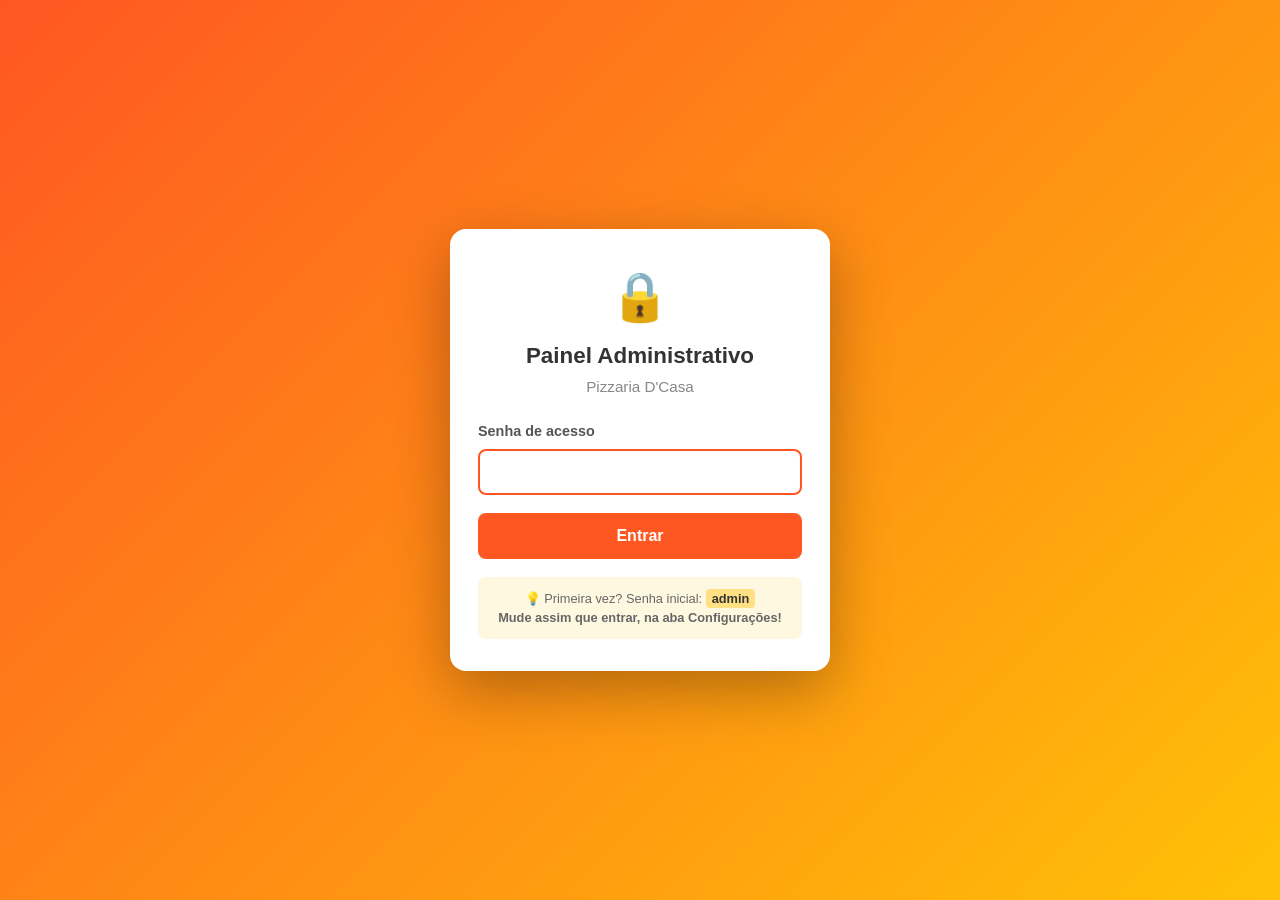
==== commit 1b49a00a: "att3.0" ====
--- a/admin.html
+++ b/admin.html
@@ -3,17 +3,16 @@
 <head>
   <meta charset="UTF-8" />
   <meta name="viewport" content="width=device-width, initial-scale=1.0" />
-  <title>Pizzaria Modão - Admin</title>
+  <title>Pizzaria D'Casa - Admin</title>
   <link rel="stylesheet" href="styles.css" />
 </head>
 <body class="admin-body">
 
-  <!-- TELA DE LOGIN -->
   <div id="telaLogin" class="tela-login">
     <div class="card-login">
       <div class="logo-login">🔒</div>
       <h2>Painel Administrativo</h2>
-      <p class="subtitulo-login" id="subtitLogin">Pizzaria Modão</p>
+      <p class="subtitulo-login" id="subtitLogin">Pizzaria D'Casa</p>
       <form id="formLogin">
         <label>Senha de acesso
           <input type="password" id="loginSenha" required autofocus autocomplete="current-password" />
@@ -28,233 +27,303 @@
     </div>
   </div>
 
-  <!-- PAINEL PRINCIPAL -->
   <div id="painelAdmin" class="escondido">
-
-    <header class="header">
-      <div class="header-inner">
-        <h1 class="logo">⚙️ <span id="adminLogo">Admin</span></h1>
-        <div class="header-acoes">
-          <a href="index.html" class="btn-cart">← Cardápio</a>
-          <button id="btnSair" class="btn-sair" title="Sair do painel">🚪 Sair</button>
-        </div>
-      </div>
-    </header>
-
-    <div id="bannerSenhaPadrao" class="banner-aviso escondido">
-      ⚠️ Você ainda está usando a senha padrão (<code>admin</code>).
-      <a href="#" id="linkTrocarSenha">Mude agora nas Configurações</a>
-    </div>
-
-    <nav class="abas">
-      <button class="aba ativa" data-aba="pedidos">📦 Pedidos <span id="badgePedidos" class="badge"></span></button>
-      <button class="aba" data-aba="produtos">🍕 Produtos</button>
-      <button class="aba" data-aba="categorias">🏷️ Categorias</button>
-      <button class="aba" data-aba="cupons">🎟️ Cupons</button>
-      <button class="aba" data-aba="clientes">👤 Clientes</button>
-      <button class="aba" data-aba="funcionarios">👷 Funcionários</button>
-      <button class="aba" data-aba="config">⚙️ Configurações</button>
-    </nav>
-
-    <main class="container admin-container">
-
-      <!-- 📦 PEDIDOS -->
-      <section id="painelPedidos" class="painel">
-        <div class="dashboard-cards">
-          <div class="dash-card dash-azul">
-            <div class="dash-icon">📦</div>
-            <div><p class="dash-label">Pedidos hoje</p><p class="dash-valor" id="dashPedidosHoje">0</p></div>
-          </div>
-          <div class="dash-card dash-verde">
-            <div class="dash-icon">💰</div>
-            <div><p class="dash-label">Vendas hoje</p><p class="dash-valor" id="dashVendasHoje">R$ 0,00</p></div>
-          </div>
-          <div class="dash-card dash-laranja">
-            <div class="dash-icon">📊</div>
-            <div><p class="dash-label">Ticket médio</p><p class="dash-valor" id="dashTicket">R$ 0,00</p></div>
-          </div>
-          <div class="dash-card dash-roxo">
-            <div class="dash-icon">🔥</div>
-            <div><p class="dash-label">Pendentes</p><p class="dash-valor" id="dashPendentes">0</p></div>
+    <div class="admin-layout">
+
+      <div class="sidebar-overlay" id="sidebarOverlay"></div>
+
+      <aside class="sidebar" id="sidebar">
+        <div class="sidebar-header">
+          <span class="sidebar-logo-icon">🍕</span>
+          <div class="sidebar-header-texto">
+            <span class="sidebar-titulo" id="sidebarNome">D'Casa</span>
+            <span class="sidebar-subtitulo">Admin</span>
           </div>
         </div>
 
-        <div class="painel-cabecalho">
-          <h2>Pedidos</h2>
-          <div class="filtro-status">
-            <label class="toggle-som">
-              <input type="checkbox" id="toggleSom" checked />
-              🔔 Som de pedido novo
-            </label>
-            <input type="search" id="buscaPedido" placeholder="🔍 Buscar por nome, telefone ou #ID..." class="input-busca" />
-            <select id="filtroStatus">
-              <option value="">Todos os status</option>
-              <option value="Recebido">Recebido</option>
-              <option value="Em preparo">Em preparo</option>
-              <option value="Saiu para entrega">Saiu para entrega</option>
-              <option value="Finalizado">Finalizado</option>
-            </select>
+        <nav class="sidebar-nav">
+          <button class="aba ativa" data-aba="pedidos">
+            <span class="sidebar-icon">📊</span>
+            <span class="sidebar-label">Dashboard</span>
+            <span id="badgePedidos" class="badge sidebar-badge"></span>
+          </button>
+          <button class="aba" data-aba="produtos">
+            <span class="sidebar-icon">🍕</span>
+            <span class="sidebar-label">Produtos</span>
+          </button>
+          <button class="aba" data-aba="categorias">
+            <span class="sidebar-icon">🏷️</span>
+            <span class="sidebar-label">Categorias</span>
+          </button>
+          <button class="aba" data-aba="cupons">
+            <span class="sidebar-icon">🎟️</span>
+            <span class="sidebar-label">Cupons</span>
+          </button>
+          <button class="aba" data-aba="clientes">
+            <span class="sidebar-icon">👤</span>
+            <span class="sidebar-label">Clientes</span>
+          </button>
+          <button class="aba" data-aba="funcionarios">
+            <span class="sidebar-icon">👷</span>
+            <span class="sidebar-label">Funcionários</span>
+          </button>
+          <button class="aba" data-aba="config">
+            <span class="sidebar-icon">⚙️</span>
+            <span class="sidebar-label">Configurações</span>
+          </button>
+        </nav>
+
+        <div class="sidebar-footer">
+          <a href="/" class="sidebar-link-cardapio">
+            <span>←</span> Ver cardápio
+          </a>
+        </div>
+      </aside>
+
+      <div class="admin-main">
+
+        <header class="admin-topbar">
+          <div class="topbar-esq">
+            <button class="sidebar-toggle" id="sidebarToggle" title="Menu">☰</button>
+            <h1 class="topbar-titulo" id="topbarTitulo">Dashboard</h1>
           </div>
+          <div class="topbar-dir">
+            <span class="topbar-greeting" id="topbarGreeting">Olá 👋</span>
+            <button id="btnSair" class="btn-topbar-sair">🚪 Sair</button>
+          </div>
+        </header>
+
+        <div id="bannerSenhaPadrao" class="banner-aviso escondido">
+          ⚠️ Você ainda está usando a senha padrão (<code>admin</code>).
+          <a href="#" id="linkTrocarSenha">Mude agora nas Configurações</a>
         </div>
-        <div id="listaPedidos" class="lista-pedidos"></div>
-      </section>
-
-      <!-- 🍕 PRODUTOS -->
-      <section id="painelProdutos" class="painel escondido">
-        <div class="card-form">
-          <h2 id="tituloForm">Adicionar Novo Produto</h2>
-          <form id="formProduto" class="form-produto">
-            <input type="hidden" id="produtoId" />
-            <label>Nome <input type="text" id="prodNome" required /></label>
-            <label>Descrição <textarea id="prodDescricao" rows="2" required></textarea></label>
-            <div class="linha-dupla">
-              <label>Preço (R$) <input type="number" id="prodPreco" min="0" step="0.01" required /></label>
-              <label>Categoria <select id="prodCategoria" required></select></label>
-            </div>
-            <label>Imagem (URL) <input type="url" id="prodImagem" placeholder="https://..." required /></label>
-            <label class="toggle-ativo">
-              <input type="checkbox" id="prodAtivo" checked />
-              Produto ativo (visível no cardápio)
-            </label>
-            <div class="acoes-form">
-              <button type="submit" class="btn-primario">Salvar</button>
-              <button type="button" id="btnCancelar" class="btn-secundario escondido">Cancelar</button>
-            </div>
-          </form>
-        </div>
-
-        <h2 class="sec-titulo">Produtos cadastrados</h2>
-        <input type="search" id="buscaProduto" placeholder="🔍 Buscar produto..." class="input-busca-full" />
-        <div id="listaAdmin" class="lista-admin"></div>
-      </section>
-
-      <!-- 🏷️ CATEGORIAS -->
-      <section id="painelCategorias" class="painel escondido">
-        <div class="card-form">
-          <h2>Adicionar Categoria</h2>
-          <form id="formCategoria" class="form-produto">
-            <label>Nome da categoria
-              <input type="text" id="catNome" required placeholder="Ex: Promoções" />
-            </label>
-            <button type="submit" class="btn-primario">Adicionar</button>
-          </form>
-        </div>
-        <h2 class="sec-titulo">Categorias cadastradas</h2>
-        <p class="dica">Use ↑ ↓ para reordenar (afeta a ordem no cardápio do cliente). Ao remover, os produtos vão para "Outros".</p>
-        <div id="listaCategorias" class="lista-admin"></div>
-      </section>
-
-      <!-- 🎟️ CUPONS -->
-      <section id="painelCupons" class="painel escondido">
-        <div class="card-form">
-          <h2>Adicionar cupom de desconto</h2>
-          <form id="formCupom" class="form-produto">
-            <div class="linha-dupla">
-              <label>Código (sem espaços)
-                <input type="text" id="cupCodigo" required placeholder="EX: PIZZA10" maxlength="20" />
-              </label>
-              <label>Desconto (%)
-                <input type="number" id="cupPercentual" required min="1" max="90" />
-              </label>
-            </div>
-            <label>Valor mínimo do pedido (R$ — opcional)
-              <input type="number" id="cupMinimo" min="0" step="0.01" placeholder="Deixe 0 para sem mínimo" />
-            </label>
-            <button type="submit" class="btn-primario">Adicionar cupom</button>
-          </form>
-        </div>
-        <h2 class="sec-titulo">Cupons cadastrados</h2>
-        <p class="dica">Cupons inativos não funcionam para o cliente. Ative/desative conforme sua promoção.</p>
-        <div id="listaCupons" class="lista-admin"></div>
-      </section>
-
-      <!-- 👤 CLIENTES -->
-      <section id="painelClientes" class="painel escondido">
-        <h2>Clientes</h2>
-        <p class="dica">Clientes são registrados automaticamente quando fazem um pedido.</p>
-        <input type="search" id="buscaCliente" placeholder="🔍 Buscar por nome ou telefone..." class="input-busca-full" />
-        <div id="listaClientes" class="lista-admin"></div>
-      </section>
-
-      <!-- 👷 FUNCIONÁRIOS -->
-      <section id="painelFuncionarios" class="painel escondido">
-        <div class="card-form">
-          <h2>Adicionar Funcionário</h2>
-          <form id="formFuncionario" class="form-produto">
-            <div class="linha-dupla">
-              <label>Nome <input type="text" id="funcNome" required /></label>
-              <label>Função
-                <select id="funcFuncao" required>
-                  <option value="Atendente">Atendente</option>
-                  <option value="Pizzaiolo">Pizzaiolo</option>
-                  <option value="Entregador">Entregador</option>
-                  <option value="Caixa">Caixa</option>
-                  <option value="Gerente">Gerente</option>
+
+        <main class="admin-content">
+
+          <section id="painelPedidos" class="painel">
+            <div class="dashboard-cards">
+              <div class="dash-card dash-azul">
+                <div class="dash-icon">📦</div>
+                <div><p class="dash-label">Pedidos hoje</p><p class="dash-valor" id="dashPedidosHoje">0</p></div>
+              </div>
+              <div class="dash-card dash-verde">
+                <div class="dash-icon">💰</div>
+                <div><p class="dash-label">Vendas hoje</p><p class="dash-valor" id="dashVendasHoje">R$ 0,00</p></div>
+              </div>
+              <div class="dash-card dash-laranja">
+                <div class="dash-icon">📊</div>
+                <div><p class="dash-label">Ticket médio</p><p class="dash-valor" id="dashTicket">R$ 0,00</p></div>
+              </div>
+              <div class="dash-card dash-roxo">
+                <div class="dash-icon">🔥</div>
+                <div><p class="dash-label">Pendentes</p><p class="dash-valor" id="dashPendentes">0</p></div>
+              </div>
+            </div>
+
+            <div class="dash-bottom-row">
+              <div class="card-form dash-chart-wrap">
+                <h3 class="dash-sec-titulo">📈 Pedidos por hora (hoje)</h3>
+                <div id="dashChart" class="dash-chart"></div>
+              </div>
+              <div class="card-form dash-ativ-wrap">
+                <h3 class="dash-sec-titulo">🕐 Atividade recente</h3>
+                <div id="dashAtividade" class="dash-atividade"></div>
+              </div>
+            </div>
+
+            <div class="painel-cabecalho">
+              <h2>Pedidos</h2>
+              <div class="filtro-status">
+                <label class="toggle-som">
+                  <input type="checkbox" id="toggleSom" checked />
+                  🔔 Som de pedido novo
+                </label>
+                <input type="search" id="buscaPedido" placeholder="🔍 Buscar por nome, telefone ou #ID..." class="input-busca" />
+                <select id="filtroStatus">
+                  <option value="">Todos os status</option>
+                  <option value="Recebido">Recebido</option>
+                  <option value="Em preparo">Em preparo</option>
+                  <option value="Saiu para entrega">Saiu para entrega</option>
+                  <option value="Finalizado">Finalizado</option>
                 </select>
-              </label>
-            </div>
-            <label>Telefone (opcional) <input type="tel" id="funcTelefone" placeholder="(11) 99999-9999" /></label>
-            <button type="submit" class="btn-primario">Adicionar</button>
-          </form>
-        </div>
-        <h2 class="sec-titulo">Equipe cadastrada</h2>
-        <div id="listaFuncionarios" class="lista-admin"></div>
-      </section>
-
-      <!-- ⚙️ CONFIGURAÇÕES -->
-      <section id="painelConfig" class="painel escondido">
-
-        <!-- IDENTIDADE -->
-        <div class="card-form">
-          <h2>📍 Identidade da loja</h2>
-          <form id="formConfig" class="form-produto">
-            <label>Nome da loja <input type="text" id="cfgNome" required /></label>
-            <label>Descrição curta (aparece em "Sobre")
-              <textarea id="cfgDescricao" rows="2" placeholder="Ex: A melhor pizza artesanal da cidade"></textarea>
-            </label>
-            <label>Endereço completo <input type="text" id="cfgEndereco" placeholder="Rua, número, bairro, cidade" /></label>
-
-            <h3 class="sub-titulo">Contato e redes</h3>
-            <div class="linha-dupla">
-              <label>WhatsApp (DDI + DDD + número) <input type="text" id="cfgWhatsapp" required /></label>
-              <label>Instagram <input type="text" id="cfgInstagram" placeholder="@perfil" /></label>
-            </div>
-            <label>Facebook <input type="text" id="cfgFacebook" placeholder="usuario.do.facebook" /></label>
-
-            <h3 class="sub-titulo">Pedidos</h3>
-            <div class="linha-dupla">
-              <label>Taxa de entrega (R$) <input type="number" id="cfgTaxa" min="0" step="0.01" required /></label>
-              <label>Pedido mínimo (R$) <input type="number" id="cfgMinimo" min="0" step="0.01" required /></label>
-            </div>
-
-            <h3 class="sub-titulo">Aparência</h3>
-            <label>Cor principal do site
-              <input type="color" id="cfgCor" required style="height:46px; padding:4px;" />
-            </label>
-
-            <h3 class="sub-titulo">🕒 Horário de funcionamento (por dia)</h3>
-            <div id="horariosLista" class="horarios-config"></div>
-
-            <button type="submit" class="btn-primario">Salvar configurações</button>
-          </form>
-        </div>
-
-        <!-- TROCAR SENHA -->
-        <div class="card-form" id="cardTrocarSenha">
-          <h2>🔑 Alterar senha do painel</h2>
-          <p class="dica">Sua senha atual será substituída. Use uma senha forte que só você sabe.</p>
-          <form id="formSenha" class="form-produto">
-            <label>Senha atual <input type="password" id="senhaAtual" required autocomplete="current-password" /></label>
-            <label>Nova senha <input type="password" id="senhaNova" required minlength="4" autocomplete="new-password" /></label>
-            <label>Confirmar nova senha <input type="password" id="senhaConfirma" required minlength="4" autocomplete="new-password" /></label>
-            <p id="erroSenha" class="erro-login escondido"></p>
-            <button type="submit" class="btn-primario">Alterar senha</button>
-          </form>
-        </div>
-      </section>
-    </main>
-
-    <!-- Modal de detalhe do pedido -->
+              </div>
+            </div>
+            <div id="listaPedidos" class="lista-pedidos"></div>
+          </section>
+
+          <section id="painelProdutos" class="painel escondido">
+            <div class="card-form">
+              <h2 id="tituloForm">Adicionar Novo Produto</h2>
+              <form id="formProduto" class="form-produto">
+                <input type="hidden" id="produtoId" />
+                <label>Nome <input type="text" id="prodNome" required /></label>
+                <label>Descrição <textarea id="prodDescricao" rows="2" required></textarea></label>
+                <div class="linha-dupla">
+                  <label>Preço (R$) <input type="number" id="prodPreco" min="0" step="0.01" required /></label>
+                  <label>Categoria <select id="prodCategoria" required></select></label>
+                </div>
+                <label>Destaque / Badge
+                  <select id="prodBadge">
+                    <option value="">Nenhum</option>
+                    <option value="🔥 Mais vendido">🔥 Mais vendido</option>
+                    <option value="⭐ Recomendado">⭐ Recomendado</option>
+                    <option value="🆕 Novo">🆕 Novo</option>
+                    <option value="🏷️ Promoção">🏷️ Promoção</option>
+                  </select>
+                </label>
+                <div class="campo-imagem-admin">
+                  <span class="label-campo">Imagem do produto</span>
+                  <div id="previewImagem" class="preview-imagem-admin escondido">
+                    <img id="previewImg" src="" alt="Preview" />
+                    <button type="button" id="btnRemoverImagem" class="btn-remover-preview" title="Remover imagem">✕ Remover</button>
+                  </div>
+                  <div class="imagem-opcoes-admin">
+                    <label class="btn-upload-arquivo" for="prodImagemArquivo">
+                      📁 Enviar arquivo
+                      <input type="file" id="prodImagemArquivo" accept="image/*" style="display:none" />
+                    </label>
+                    <span class="ou-sep">ou</span>
+                    <input type="url" id="prodImagem" placeholder="Cole o link da imagem (https://...)" />
+                  </div>
+                  <small class="dica-upload">💡 Imagens enviadas são redimensionadas automaticamente para economizar espaço.</small>
+                </div>
+                <label class="toggle-ativo">
+                  <input type="checkbox" id="prodAtivo" checked />
+                  Produto ativo (visível no cardápio)
+                </label>
+                <div class="acoes-form">
+                  <button type="submit" class="btn-primario">💾 Salvar produto</button>
+                  <button type="button" id="btnCancelar" class="btn-secundario escondido">Cancelar</button>
+                </div>
+              </form>
+            </div>
+
+            <h2 class="sec-titulo">Produtos cadastrados</h2>
+            <input type="search" id="buscaProduto" placeholder="🔍 Buscar produto..." class="input-busca-full" />
+            <div id="listaAdmin" class="lista-admin"></div>
+          </section>
+
+          <section id="painelCategorias" class="painel escondido">
+            <div class="card-form">
+              <h2>Adicionar Categoria</h2>
+              <form id="formCategoria" class="form-produto">
+                <label>Nome da categoria
+                  <input type="text" id="catNome" required placeholder="Ex: Promoções" />
+                </label>
+                <button type="submit" class="btn-primario">Adicionar</button>
+              </form>
+            </div>
+            <h2 class="sec-titulo">Categorias cadastradas</h2>
+            <p class="dica">Use ↑ ↓ para reordenar (afeta a ordem no cardápio do cliente). Ao remover, os produtos vão para "Outros".</p>
+            <div id="listaCategorias" class="lista-admin"></div>
+          </section>
+
+          <section id="painelCupons" class="painel escondido">
+            <div class="card-form">
+              <h2>Adicionar cupom de desconto</h2>
+              <form id="formCupom" class="form-produto">
+                <div class="linha-dupla">
+                  <label>Código (sem espaços)
+                    <input type="text" id="cupCodigo" required placeholder="EX: PIZZA10" maxlength="20" />
+                  </label>
+                  <label>Desconto (%)
+                    <input type="number" id="cupPercentual" required min="1" max="90" />
+                  </label>
+                </div>
+                <label>Valor mínimo do pedido (R$ — opcional)
+                  <input type="number" id="cupMinimo" min="0" step="0.01" placeholder="Deixe 0 para sem mínimo" />
+                </label>
+                <button type="submit" class="btn-primario">Adicionar cupom</button>
+              </form>
+            </div>
+            <h2 class="sec-titulo">Cupons cadastrados</h2>
+            <p class="dica">Cupons inativos não funcionam para o cliente. Ative/desative conforme sua promoção.</p>
+            <div id="listaCupons" class="lista-admin"></div>
+          </section>
+
+          <section id="painelClientes" class="painel escondido">
+            <h2>Clientes</h2>
+            <p class="dica">Clientes são registrados automaticamente quando fazem um pedido.</p>
+            <input type="search" id="buscaCliente" placeholder="🔍 Buscar por nome ou telefone..." class="input-busca-full" />
+            <div id="listaClientes" class="lista-admin"></div>
+          </section>
+
+          <section id="painelFuncionarios" class="painel escondido">
+            <div class="card-form">
+              <h2>Adicionar Funcionário</h2>
+              <form id="formFuncionario" class="form-produto">
+                <div class="linha-dupla">
+                  <label>Nome <input type="text" id="funcNome" required /></label>
+                  <label>Função
+                    <select id="funcFuncao" required>
+                      <option value="Atendente">Atendente</option>
+                      <option value="Pizzaiolo">Pizzaiolo</option>
+                      <option value="Entregador">Entregador</option>
+                      <option value="Caixa">Caixa</option>
+                      <option value="Gerente">Gerente</option>
+                    </select>
+                  </label>
+                </div>
+                <label>Telefone (opcional) <input type="tel" id="funcTelefone" placeholder="(11) 99999-9999" /></label>
+                <button type="submit" class="btn-primario">Adicionar</button>
+              </form>
+            </div>
+            <h2 class="sec-titulo">Equipe cadastrada</h2>
+            <div id="listaFuncionarios" class="lista-admin"></div>
+          </section>
+
+          <section id="painelConfig" class="painel escondido">
+            <div class="card-form">
+              <h2>📍 Identidade da loja</h2>
+              <form id="formConfig" class="form-produto">
+                <label>Nome da loja <input type="text" id="cfgNome" required /></label>
+                <label>Descrição curta (aparece em "Sobre")
+                  <textarea id="cfgDescricao" rows="2" placeholder="Ex: A melhor pizza artesanal da cidade"></textarea>
+                </label>
+                <label>Endereço completo <input type="text" id="cfgEndereco" placeholder="Rua, número, bairro, cidade" /></label>
+
+                <h3 class="sub-titulo">Contato e redes</h3>
+                <div class="linha-dupla">
+                  <label>WhatsApp (DDI + DDD + número) <input type="text" id="cfgWhatsapp" required /></label>
+                  <label>Instagram <input type="text" id="cfgInstagram" placeholder="@perfil" /></label>
+                </div>
+                <label>Facebook <input type="text" id="cfgFacebook" placeholder="usuario.do.facebook" /></label>
+
+                <h3 class="sub-titulo">Pedidos</h3>
+                <div class="linha-dupla">
+                  <label>Taxa de entrega (R$) <input type="number" id="cfgTaxa" min="0" step="0.01" required /></label>
+                  <label>Pedido mínimo (R$) <input type="number" id="cfgMinimo" min="0" step="0.01" required /></label>
+                </div>
+
+                <h3 class="sub-titulo">Aparência</h3>
+                <label>Cor principal do site
+                  <input type="color" id="cfgCor" required style="height:46px; padding:4px;" />
+                </label>
+
+                <h3 class="sub-titulo">🕒 Horário de funcionamento (por dia)</h3>
+                <div id="horariosLista" class="horarios-config"></div>
+
+                <button type="submit" class="btn-primario">Salvar configurações</button>
+              </form>
+            </div>
+
+            <div class="card-form" id="cardTrocarSenha">
+              <h2>🔑 Alterar senha do painel</h2>
+              <p class="dica">Sua senha atual será substituída. Use uma senha forte que só você sabe.</p>
+              <form id="formSenha" class="form-produto">
+                <label>Senha atual <input type="password" id="senhaAtual" required autocomplete="current-password" /></label>
+                <label>Nova senha <input type="password" id="senhaNova" required minlength="4" autocomplete="new-password" /></label>
+                <label>Confirmar nova senha <input type="password" id="senhaConfirma" required minlength="4" autocomplete="new-password" /></label>
+                <p id="erroSenha" class="erro-login escondido"></p>
+                <button type="submit" class="btn-primario">Alterar senha</button>
+              </form>
+            </div>
+          </section>
+
+        </main>
+      </div>
+    </div>
+
     <div id="modalPedido" class="modal escondido">
       <div class="modal-conteudo">
         <button class="fechar" data-fechar="modalPedido">×</button>
--- a/styles.css
+++ b/styles.css
@@ -749,45 +749,236 @@
 }
 
 /* =========================================
-   PAINEL ADMIN — ABAS E LAYOUT
-========================================= */
-.admin-body { background: #f5f5f7; }
-
-.abas {
-  background: white;
-  border-bottom: 1px solid #e0e0e0;
-  display: flex;
-  gap: 4px;
-  padding: 0 16px;
-  overflow-x: auto;
-  position: sticky;
-  top: 70px;
-  z-index: 50;
-  box-shadow: 0 2px 6px rgba(0,0,0,0.04);
-}
-
-.aba {
+   PAINEL ADMIN — SIDEBAR LAYOUT
+========================================= */
+.admin-body {
+  background: #f0f2f5;
+  margin: 0;
+  padding: 0;
+}
+
+/* Layout container */
+.admin-layout {
+  display: flex;
+  min-height: 100vh;
+}
+
+/* ---- SIDEBAR ---- */
+.sidebar {
+  width: 240px;
+  background: #1e1e2e;
+  color: #c9cfe0;
+  position: fixed;
+  top: 0;
+  left: 0;
+  bottom: 0;
+  display: flex;
+  flex-direction: column;
+  z-index: 300;
+  transition: transform 0.28s cubic-bezier(.4,0,.2,1);
+  box-shadow: 4px 0 20px rgba(0,0,0,0.15);
+}
+
+.sidebar-header {
+  display: flex;
+  align-items: center;
+  gap: 10px;
+  padding: 20px 18px 16px;
+  border-bottom: 1px solid rgba(255,255,255,0.08);
+}
+
+.sidebar-logo-icon { font-size: 1.8rem; }
+
+.sidebar-header-texto {
+  display: flex;
+  flex-direction: column;
+  line-height: 1.2;
+}
+
+.sidebar-titulo {
+  font-size: 1rem;
+  font-weight: 800;
+  color: white;
+}
+
+.sidebar-subtitulo {
+  font-size: 0.72rem;
+  opacity: 0.5;
+  text-transform: uppercase;
+  letter-spacing: 1px;
+}
+
+/* ---- SIDEBAR NAV ---- */
+.sidebar-nav {
+  flex: 1;
+  padding: 12px 10px;
+  display: flex;
+  flex-direction: column;
+  gap: 2px;
+  overflow-y: auto;
+}
+
+.sidebar-nav .aba {
   background: transparent;
   border: none;
-  padding: 14px 18px;
-  font-size: 0.95rem;
-  font-weight: bold;
-  color: #666;
+  border-radius: 10px;
+  padding: 11px 14px;
+  font-size: 0.9rem;
+  font-weight: 600;
+  color: #9aa3b8;
   cursor: pointer;
-  border-bottom: 3px solid transparent;
-  white-space: nowrap;
-  transition: all 0.2s;
-  display: flex;
-  align-items: center;
-  gap: 6px;
-}
-
-.aba:hover { color: var(--cor-principal); }
-.aba.ativa {
-  color: var(--cor-principal);
-  border-bottom-color: var(--cor-principal);
-}
-
+  display: flex;
+  align-items: center;
+  gap: 10px;
+  transition: background 0.18s, color 0.18s;
+  text-align: left;
+  width: 100%;
+  position: relative;
+}
+
+.sidebar-nav .aba:hover {
+  background: rgba(255,255,255,0.07);
+  color: #e0e4f0;
+}
+
+.sidebar-nav .aba.ativa {
+  background: var(--cor-principal);
+  color: white;
+  box-shadow: 0 4px 12px rgba(var(--cor-principal-rgb), 0.35);
+}
+
+.sidebar-icon { font-size: 1.1rem; flex-shrink: 0; }
+.sidebar-label { flex: 1; }
+
+.sidebar-badge {
+  background: #ff5252;
+  color: white;
+  border-radius: 10px;
+  font-size: 0.68rem;
+  padding: 2px 7px;
+  min-width: 20px;
+  font-weight: bold;
+  display: none;
+}
+
+.sidebar-footer {
+  padding: 14px 16px;
+  border-top: 1px solid rgba(255,255,255,0.08);
+}
+
+.sidebar-link-cardapio {
+  display: flex;
+  align-items: center;
+  gap: 8px;
+  color: #7a84a0;
+  text-decoration: none;
+  font-size: 0.85rem;
+  font-weight: 600;
+  padding: 8px 10px;
+  border-radius: 8px;
+  transition: background 0.15s, color 0.15s;
+}
+
+.sidebar-link-cardapio:hover {
+  background: rgba(255,255,255,0.06);
+  color: #c9cfe0;
+}
+
+/* ---- SIDEBAR OVERLAY (mobile) ---- */
+.sidebar-overlay {
+  display: none;
+  position: fixed;
+  inset: 0;
+  background: rgba(0,0,0,0.5);
+  z-index: 299;
+}
+.sidebar-overlay.ativo { display: block; }
+
+/* ---- ADMIN MAIN ---- */
+.admin-main {
+  margin-left: 240px;
+  flex: 1;
+  display: flex;
+  flex-direction: column;
+  min-height: 100vh;
+}
+
+/* ---- TOPBAR ---- */
+.admin-topbar {
+  background: white;
+  height: 62px;
+  padding: 0 24px;
+  display: flex;
+  align-items: center;
+  justify-content: space-between;
+  position: sticky;
+  top: 0;
+  z-index: 100;
+  box-shadow: 0 2px 10px rgba(0,0,0,0.07);
+  border-bottom: 1px solid #eaeaea;
+}
+
+.topbar-esq {
+  display: flex;
+  align-items: center;
+  gap: 14px;
+}
+
+.topbar-titulo {
+  font-size: 1.1rem;
+  font-weight: 800;
+  color: #2d2d3a;
+}
+
+.sidebar-toggle {
+  display: none;
+  background: none;
+  border: none;
+  font-size: 1.4rem;
+  cursor: pointer;
+  padding: 4px 8px;
+  border-radius: 8px;
+  color: #555;
+  transition: background 0.15s;
+}
+.sidebar-toggle:hover { background: #f0f0f0; }
+
+.topbar-dir {
+  display: flex;
+  align-items: center;
+  gap: 14px;
+}
+
+.topbar-usuario {
+  font-size: 0.85rem;
+  color: #888;
+  font-weight: 600;
+}
+
+.btn-topbar-sair {
+  background: #fff0f0;
+  color: #e53935;
+  border: 1px solid #ffd0d0;
+  padding: 7px 14px;
+  border-radius: 8px;
+  font-size: 0.85rem;
+  font-weight: bold;
+  cursor: pointer;
+  transition: background 0.15s;
+}
+.btn-topbar-sair:hover { background: #ffd0d0; }
+
+/* ---- ADMIN CONTENT ---- */
+.admin-content {
+  padding: 24px;
+  flex: 1;
+}
+
+/* ---- LEGACY: old header hidden in admin ---- */
+.admin-body .header { display: none; }
+.admin-body .abas { display: none; }
+
+/* Badge (kept for JS compatibility) */
 .badge {
   background: var(--cor-principal);
   color: white;
@@ -801,9 +992,26 @@
   font-weight: bold;
 }
 
-.admin-container { padding-top: 24px; }
-
-.painel { animation: fadeIn 0.25s ease; }
+.painel { animation: fadeIn 0.22s ease; }
+
+/* Mobile sidebar */
+@media (max-width: 860px) {
+  .sidebar {
+    transform: translateX(-100%);
+  }
+  .sidebar.sidebar-aberta {
+    transform: translateX(0);
+  }
+  .sidebar-toggle { display: flex; }
+  .admin-main { margin-left: 0; }
+  .topbar-usuario { display: none; }
+  .admin-content { padding: 16px; }
+}
+
+@media (max-width: 500px) {
+  .admin-topbar { padding: 0 14px; }
+  .topbar-titulo { font-size: 0.95rem; }
+}
 
 .painel-cabecalho {
   display: flex;
@@ -1492,6 +1700,9 @@
   border-left: 3px solid #4caf50;
   margin-top: 6px;
 }
+
+
+
 
 /* Mobile */
 @media (max-width: 700px) {
@@ -1505,3 +1716,1292 @@
   .filtro-status { flex-direction: column; align-items: stretch; }
   .input-busca { min-width: 0; width: 100%; }
 }
+
+/* =========================================
+   HERO BANNER
+========================================= */
+.hero {
+  position: relative;
+  background:
+    linear-gradient(135deg, rgba(0,0,0,0.55) 0%, rgba(0,0,0,0.3) 100%),
+    url('https://images.unsplash.com/photo-1565299624946-b28f40a0ae38?w=1400&q=80') center/cover no-repeat;
+  min-height: 340px;
+  display: flex;
+  align-items: center;
+  justify-content: center;
+  color: white;
+  text-align: center;
+  overflow: hidden;
+}
+
+.hero::before {
+  content: '';
+  position: absolute;
+  inset: 0;
+  background: linear-gradient(to bottom, transparent 60%, rgba(255,248,225,0.6));
+  pointer-events: none;
+}
+
+.hero-inner {
+  position: relative;
+  z-index: 1;
+  padding: 40px 20px;
+  max-width: 700px;
+  animation: fadeInUp 0.6s ease both;
+}
+
+.hero-titulo {
+  font-size: 2.6rem;
+  font-weight: 900;
+  text-shadow: 0 2px 12px rgba(0,0,0,0.4);
+  margin-bottom: 10px;
+  line-height: 1.15;
+}
+
+.hero-tagline {
+  font-size: 1.3rem;
+  font-weight: 700;
+  background: var(--cor-acento);
+  color: #333;
+  display: inline-block;
+  padding: 6px 18px;
+  border-radius: 30px;
+  margin-bottom: 12px;
+  text-shadow: none;
+}
+
+.hero-descricao {
+  font-size: 1rem;
+  opacity: 0.92;
+  margin-bottom: 24px;
+  line-height: 1.6;
+  text-shadow: 0 1px 4px rgba(0,0,0,0.3);
+}
+
+.btn-hero {
+  background: var(--cor-principal);
+  color: white;
+  border: none;
+  padding: 14px 32px;
+  border-radius: 30px;
+  font-size: 1.05rem;
+  font-weight: bold;
+  cursor: pointer;
+  box-shadow: 0 6px 20px rgba(0,0,0,0.3);
+  transition: transform 0.2s, box-shadow 0.2s;
+}
+
+.btn-hero:hover {
+  transform: translateY(-3px);
+  box-shadow: 0 10px 28px rgba(0,0,0,0.35);
+}
+
+@media (max-width: 600px) {
+  .hero { min-height: 260px; }
+  .hero-titulo { font-size: 1.8rem; }
+  .hero-tagline { font-size: 1rem; }
+}
+
+/* =========================================
+   SEÇÃO DESTAQUES
+========================================= */
+.sec-destaques {
+  padding-top: 24px;
+  padding-bottom: 0;
+}
+
+.sec-titulo-home {
+  font-size: 1.4rem;
+  color: var(--cor-principal);
+  margin-bottom: 16px;
+  text-align: center;
+}
+
+.grid-destaques {
+  display: grid;
+  grid-template-columns: repeat(auto-fill, minmax(220px, 1fr));
+  gap: 16px;
+  margin-bottom: 8px;
+}
+
+.card-destaque {
+  background: white;
+  border-radius: 14px;
+  overflow: hidden;
+  box-shadow: 0 4px 14px rgba(0,0,0,0.10);
+  cursor: pointer;
+  transition: transform 0.25s, box-shadow 0.25s;
+  border: 2px solid transparent;
+}
+
+.card-destaque:hover {
+  transform: translateY(-5px);
+  box-shadow: 0 10px 24px rgba(0,0,0,0.15);
+  border-color: var(--cor-acento);
+}
+
+.destaque-img {
+  height: 160px;
+  overflow: hidden;
+}
+
+.destaque-img img {
+  width: 100%;
+  height: 100%;
+  object-fit: cover;
+  transition: transform 0.4s;
+}
+
+.card-destaque:hover .destaque-img img { transform: scale(1.08); }
+
+.destaque-corpo {
+  padding: 12px 14px;
+  display: flex;
+  flex-direction: column;
+  gap: 8px;
+}
+
+.destaque-corpo h3 {
+  color: var(--cor-principal);
+  font-size: 1rem;
+  margin: 0;
+}
+
+.destaque-badge {
+  background: var(--cor-acento);
+  color: #333;
+  font-size: 0.65rem;
+  font-weight: bold;
+  padding: 2px 8px;
+  border-radius: 12px;
+  display: inline-block;
+  margin-bottom: 2px;
+}
+
+/* =========================================
+   SEÇÃO BENEFÍCIOS
+========================================= */
+.sec-beneficios {
+  background: linear-gradient(135deg, var(--cor-principal) 0%, var(--cor-principal-escura) 100%);
+  padding: 48px 20px;
+  margin: 32px 0;
+  color: white;
+}
+
+.beneficios-inner {
+  max-width: 1100px;
+  margin: 0 auto;
+  text-align: center;
+}
+
+.beneficios-titulo {
+  font-size: 1.6rem;
+  margin-bottom: 32px;
+  font-weight: 900;
+}
+
+.beneficios-grid {
+  display: grid;
+  grid-template-columns: repeat(auto-fit, minmax(200px, 1fr));
+  gap: 24px;
+}
+
+.beneficio-item {
+  background: rgba(255,255,255,0.12);
+  border-radius: 16px;
+  padding: 24px 16px;
+  transition: background 0.2s, transform 0.2s;
+  backdrop-filter: blur(4px);
+}
+
+.beneficio-item:hover {
+  background: rgba(255,255,255,0.2);
+  transform: translateY(-4px);
+}
+
+.beneficio-icon {
+  font-size: 2.4rem;
+  display: block;
+  margin-bottom: 10px;
+}
+
+.beneficio-item h3 {
+  font-size: 1.1rem;
+  margin-bottom: 6px;
+  font-weight: 800;
+}
+
+.beneficio-item p {
+  font-size: 0.9rem;
+  opacity: 0.88;
+  line-height: 1.5;
+}
+
+@media (max-width: 600px) {
+  .beneficios-grid { grid-template-columns: 1fr 1fr; gap: 12px; }
+  .beneficio-item { padding: 16px 10px; }
+  .beneficio-icon { font-size: 1.8rem; }
+}
+
+/* =========================================
+   ANIMAÇÃO DE SCROLL (fade-in)
+========================================= */
+.fade-scroll {
+  opacity: 0;
+  transform: translateY(20px);
+  transition: opacity 0.5s ease, transform 0.5s ease;
+}
+
+.fade-scroll.visivel {
+  opacity: 1;
+  transform: translateY(0);
+}
+
+.beneficio-item.fade-scroll:nth-child(2) { transition-delay: 0.1s; }
+.beneficio-item.fade-scroll:nth-child(3) { transition-delay: 0.2s; }
+.beneficio-item.fade-scroll:nth-child(4) { transition-delay: 0.3s; }
+.card-destaque.fade-scroll:nth-child(2) { transition-delay: 0.1s; }
+.card-destaque.fade-scroll:nth-child(3) { transition-delay: 0.2s; }
+
+/* Pulse no botão "Adicionar" ao clicar */
+@keyframes btnPulse {
+  0%   { transform: scale(1); }
+  40%  { transform: scale(0.93); }
+  70%  { transform: scale(1.06); }
+  100% { transform: scale(1); }
+}
+.btn-add.pulsando { animation: btnPulse 0.35s ease; }
+
+/* Melhoria no preço do card */
+.card-corpo .preco {
+  font-size: 1.4rem;
+  color: var(--cor-principal);
+  font-weight: 900;
+}
+
+.card-corpo .btn-add {
+  font-size: 0.95rem;
+  padding: 11px;
+  border-radius: 10px;
+  letter-spacing: 0.3px;
+}
+
+/* =========================================
+   ADMIN — UPLOAD DE IMAGEM
+========================================= */
+.campo-imagem-admin {
+  display: flex;
+  flex-direction: column;
+  gap: 8px;
+}
+
+.label-campo {
+  font-weight: bold;
+  color: #444;
+  font-size: 0.9rem;
+}
+
+.preview-imagem-admin {
+  position: relative;
+  border-radius: 10px;
+  overflow: hidden;
+  border: 2px solid #eee;
+  background: #f5f5f5;
+}
+
+.preview-imagem-admin img {
+  width: 100%;
+  max-height: 200px;
+  object-fit: cover;
+  display: block;
+}
+
+.btn-remover-preview {
+  position: absolute;
+  top: 8px;
+  right: 8px;
+  background: rgba(0,0,0,0.6);
+  color: white;
+  border: none;
+  padding: 6px 12px;
+  border-radius: 20px;
+  font-size: 0.8rem;
+  cursor: pointer;
+  font-weight: bold;
+  transition: background 0.15s;
+}
+
+.btn-remover-preview:hover { background: #ff5252; }
+
+.imagem-opcoes-admin {
+  display: flex;
+  align-items: center;
+  gap: 10px;
+  flex-wrap: wrap;
+}
+
+.btn-upload-arquivo {
+  background: var(--cor-principal);
+  color: white;
+  border: none;
+  padding: 10px 18px;
+  border-radius: 8px;
+  font-size: 0.9rem;
+  font-weight: bold;
+  cursor: pointer;
+  white-space: nowrap;
+  transition: background 0.2s;
+}
+
+.btn-upload-arquivo:hover { background: var(--cor-principal-escura); }
+
+.ou-sep {
+  font-size: 0.85rem;
+  color: #888;
+  white-space: nowrap;
+}
+
+.imagem-opcoes-admin input[type="url"] {
+  flex: 1;
+  min-width: 0;
+}
+
+.dica-upload {
+  color: #888;
+  font-size: 0.8rem;
+  font-style: italic;
+}
+
+/* =========================================
+   LOADING SCREEN
+========================================= */
+.loading-screen {
+  position: fixed;
+  inset: 0;
+  background: linear-gradient(135deg, var(--cor-principal) 0%, var(--cor-principal-escura) 100%);
+  display: flex;
+  align-items: center;
+  justify-content: center;
+  z-index: 9999;
+  transition: opacity 0.45s ease, transform 0.45s ease;
+}
+
+.loading-screen.loading-saindo {
+  opacity: 0;
+  transform: scale(1.04);
+  pointer-events: none;
+}
+
+.loading-inner {
+  text-align: center;
+  color: white;
+  padding: 24px;
+}
+
+.loading-emoji {
+  font-size: 4rem;
+  animation: loadingSpin 1.2s ease infinite;
+  display: block;
+  margin-bottom: 12px;
+}
+
+@keyframes loadingSpin {
+  0%   { transform: rotate(0deg) scale(1); }
+  50%  { transform: rotate(15deg) scale(1.1); }
+  100% { transform: rotate(0deg) scale(1); }
+}
+
+.loading-nome {
+  font-size: 1.6rem;
+  font-weight: 900;
+  margin-bottom: 20px;
+  text-shadow: 0 2px 8px rgba(0,0,0,0.2);
+}
+
+.loading-bar {
+  width: 200px;
+  height: 5px;
+  background: rgba(255,255,255,0.3);
+  border-radius: 10px;
+  overflow: hidden;
+  margin: 0 auto 12px;
+}
+
+.loading-progress {
+  height: 100%;
+  width: 0%;
+  background: white;
+  border-radius: 10px;
+  animation: loadingFill 0.9s ease forwards;
+}
+
+@keyframes loadingFill {
+  0%   { width: 0%; }
+  60%  { width: 70%; }
+  100% { width: 100%; }
+}
+
+.loading-sub {
+  font-size: 0.9rem;
+  opacity: 0.8;
+}
+
+/* =========================================
+   URGÊNCIA BANNER
+========================================= */
+.urgencia-banner {
+  background: linear-gradient(90deg, #ff6f00, #ffa000);
+  color: white;
+  text-align: center;
+  padding: 8px 16px;
+  font-size: 0.9rem;
+  font-weight: bold;
+  letter-spacing: 0.3px;
+  animation: urgenciaPulse 2.5s ease infinite;
+}
+
+@keyframes urgenciaPulse {
+  0%, 100% { opacity: 1; }
+  50%       { opacity: 0.85; }
+}
+
+/* =========================================
+   BARRA INFERIOR FLUTUANTE
+========================================= */
+.barra-inferior {
+  position: fixed;
+  bottom: 0;
+  left: 0;
+  right: 0;
+  background: white;
+  border-top: 2px solid #eee;
+  padding: 10px 16px;
+  display: flex;
+  align-items: center;
+  justify-content: space-between;
+  gap: 12px;
+  z-index: 150;
+  box-shadow: 0 -4px 20px rgba(0,0,0,0.12);
+  animation: slideUpBar 0.3s ease both;
+}
+
+@keyframes slideUpBar {
+  from { transform: translateY(100%); opacity: 0; }
+  to   { transform: translateY(0);    opacity: 1; }
+}
+
+.barra-info {
+  display: flex;
+  flex-direction: column;
+  gap: 2px;
+  min-width: 0;
+}
+
+.barra-qtd-texto {
+  font-size: 0.8rem;
+  color: #888;
+}
+
+.barra-total-texto {
+  font-size: 1.1rem;
+  color: #333;
+}
+
+.barra-total-texto strong {
+  color: var(--cor-principal);
+  font-size: 1.2rem;
+}
+
+.barra-btn-wpp {
+  background: #25D366;
+  color: white;
+  border: none;
+  padding: 12px 22px;
+  border-radius: 30px;
+  font-size: 0.95rem;
+  font-weight: bold;
+  cursor: pointer;
+  white-space: nowrap;
+  flex-shrink: 0;
+  box-shadow: 0 4px 14px rgba(37,211,102,0.4);
+  transition: transform 0.2s, box-shadow 0.2s;
+}
+
+.barra-btn-wpp:hover {
+  transform: translateY(-2px);
+  box-shadow: 0 6px 20px rgba(37,211,102,0.5);
+}
+
+.barra-btn-wpp:active { transform: scale(0.96); }
+
+/* Padding extra no body quando barra visível */
+body.com-barra { padding-bottom: 72px; }
+
+/* =========================================
+   BADGE NOS CARDS
+========================================= */
+.card-badge-wrap {
+  position: absolute;
+  top: 8px;
+  left: 8px;
+  z-index: 2;
+}
+
+.card-badge-label {
+  background: #ff3d00;
+  color: white;
+  font-size: 0.7rem;
+  font-weight: bold;
+  padding: 3px 9px;
+  border-radius: 20px;
+  box-shadow: 0 2px 6px rgba(0,0,0,0.25);
+  display: inline-block;
+}
+
+.card-badge-label.badge-rec  { background: #6200ea; }
+.card-badge-label.badge-novo { background: #00796b; }
+.card-badge-label.badge-promo { background: #e65100; }
+
+.card-img { position: relative; }
+
+/* =========================================
+   SHAKE DO CARRINHO FLUTUANTE
+========================================= */
+@keyframes cartShake {
+  0%   { transform: scale(1) rotate(0deg); }
+  20%  { transform: scale(1.25) rotate(-8deg); }
+  40%  { transform: scale(1.25) rotate(8deg); }
+  60%  { transform: scale(1.15) rotate(-5deg); }
+  80%  { transform: scale(1.1) rotate(3deg); }
+  100% { transform: scale(1) rotate(0deg); }
+}
+
+.btn-flutuante.shake {
+  animation: cartShake 0.5s ease;
+}
+
+/* =========================================
+   MELHORIAS MOBILE
+========================================= */
+@media (max-width: 600px) {
+  .btn-add {
+    padding: 13px;
+    font-size: 1rem;
+  }
+
+  .card-corpo { padding: 12px; }
+
+  .categorias {
+    overflow-x: auto;
+    flex-wrap: nowrap;
+    justify-content: flex-start;
+    -webkit-overflow-scrolling: touch;
+    scrollbar-width: none;
+    padding: 12px 16px;
+  }
+
+  .categorias::-webkit-scrollbar { display: none; }
+
+  .categorias button {
+    white-space: nowrap;
+    flex-shrink: 0;
+  }
+
+  .barra-btn-wpp { padding: 12px 16px; font-size: 0.88rem; }
+
+  .btn-qtd {
+    width: 34px;
+    height: 34px;
+    font-size: 1.1rem;
+  }
+
+  .modal-conteudo { padding: 20px 16px; }
+}
+
+/* Admin — preview de imagem maior */
+.preview-imagem-admin img {
+  max-height: 260px;
+}
+
+/* =========================================
+   REDESIGN — TOPBAR GREETING
+========================================= */
+.topbar-greeting {
+  font-size: 0.95rem;
+  font-weight: 700;
+  color: #4a4a6a;
+  background: linear-gradient(135deg, #f5f0ff, #ffe8d6);
+  padding: 7px 14px;
+  border-radius: 20px;
+  border: 1px solid #e8e0f0;
+  white-space: nowrap;
+}
+
+/* =========================================
+   REDESIGN — DASHBOARD CARDS GRADIENTE
+========================================= */
+.dashboard-cards {
+  display: grid;
+  grid-template-columns: repeat(auto-fit, minmax(180px, 1fr));
+  gap: 14px;
+  margin-bottom: 20px;
+}
+
+.dash-card {
+  border-radius: 16px;
+  padding: 20px;
+  display: flex;
+  align-items: center;
+  gap: 16px;
+  box-shadow: 0 4px 16px rgba(0,0,0,0.08);
+  border-left: none;
+  transition: transform 0.18s, box-shadow 0.18s;
+  color: white;
+}
+
+.dash-card:hover {
+  transform: translateY(-3px);
+  box-shadow: 0 8px 24px rgba(0,0,0,0.14);
+}
+
+.dash-card.dash-azul  { background: linear-gradient(135deg, #2196F3, #42a5f5); }
+.dash-card.dash-verde { background: linear-gradient(135deg, #43a047, #66bb6a); }
+.dash-card.dash-laranja { background: linear-gradient(135deg, #ef6c00, #ffa726); }
+.dash-card.dash-roxo { background: linear-gradient(135deg, #8e24aa, #ba68c8); }
+
+.dash-icon {
+  font-size: 2.2rem;
+  width: 52px;
+  height: 52px;
+  display: flex;
+  align-items: center;
+  justify-content: center;
+  background: rgba(255,255,255,0.25);
+  border-radius: 14px;
+  flex-shrink: 0;
+}
+
+.dash-label {
+  font-size: 0.72rem;
+  color: rgba(255,255,255,0.8);
+  margin: 0;
+  text-transform: uppercase;
+  letter-spacing: 0.8px;
+  font-weight: 600;
+}
+
+.dash-valor {
+  font-size: 1.6rem;
+  font-weight: 800;
+  color: white;
+  margin: 3px 0 0 0;
+  line-height: 1;
+}
+
+/* =========================================
+   REDESIGN — DASHBOARD BOTTOM ROW
+========================================= */
+.dash-bottom-row {
+  display: grid;
+  grid-template-columns: 1.6fr 1fr;
+  gap: 16px;
+  margin-bottom: 24px;
+}
+
+@media (max-width: 860px) {
+  .dash-bottom-row { grid-template-columns: 1fr; }
+}
+
+.dash-sec-titulo {
+  font-size: 0.9rem;
+  font-weight: 700;
+  color: #555;
+  margin: 0 0 14px 0;
+  padding-bottom: 10px;
+  border-bottom: 1px solid #eee;
+}
+
+/* Chart */
+.dash-chart {
+  display: flex;
+  align-items: flex-end;
+  gap: 4px;
+  height: 110px;
+  padding: 4px 0;
+}
+
+.chart-col {
+  flex: 1;
+  display: flex;
+  flex-direction: column;
+  align-items: center;
+  gap: 4px;
+  height: 100%;
+}
+
+.chart-bar-wrap {
+  flex: 1;
+  display: flex;
+  align-items: flex-end;
+  width: 100%;
+}
+
+.chart-bar {
+  width: 100%;
+  background: linear-gradient(180deg, var(--cor-principal), var(--cor-acento));
+  border-radius: 4px 4px 0 0;
+  position: relative;
+  min-height: 4px;
+  transition: height 0.4s ease;
+  opacity: 0.7;
+}
+
+.chart-bar-atual { opacity: 1; box-shadow: 0 0 8px rgba(var(--cor-principal-rgb),0.4); }
+
+.chart-tip {
+  position: absolute;
+  top: -18px;
+  left: 50%;
+  transform: translateX(-50%);
+  font-size: 0.65rem;
+  font-weight: 700;
+  color: var(--cor-principal);
+  white-space: nowrap;
+}
+
+.chart-label {
+  font-size: 0.6rem;
+  color: #aaa;
+  font-weight: 600;
+}
+
+.chart-vazio {
+  width: 100%;
+  display: flex;
+  align-items: center;
+  justify-content: center;
+  color: #bbb;
+  font-size: 0.9rem;
+  font-style: italic;
+}
+
+/* Activity */
+.dash-atividade {
+  display: flex;
+  flex-direction: column;
+  gap: 10px;
+}
+
+.ativ-item {
+  display: flex;
+  align-items: center;
+  gap: 10px;
+  padding: 8px 0;
+  border-bottom: 1px solid #f5f5f5;
+}
+.ativ-item:last-child { border-bottom: none; }
+
+.ativ-avatar {
+  width: 36px;
+  height: 36px;
+  border-radius: 50%;
+  background: linear-gradient(135deg, var(--cor-principal), var(--cor-acento));
+  color: white;
+  font-weight: 800;
+  font-size: 1rem;
+  display: flex;
+  align-items: center;
+  justify-content: center;
+  flex-shrink: 0;
+}
+
+.ativ-info {
+  flex: 1;
+  display: flex;
+  flex-direction: column;
+}
+
+.ativ-nome { font-size: 0.88rem; font-weight: 700; color: #333; }
+.ativ-val  { font-size: 0.8rem; color: #888; }
+
+/* =========================================
+   REDESIGN — PRODUTOS CARDS GRID
+========================================= */
+.prod-grid {
+  display: grid;
+  grid-template-columns: repeat(auto-fill, minmax(180px, 1fr));
+  gap: 16px;
+  margin-top: 12px;
+}
+
+.prod-card {
+  background: white;
+  border-radius: 14px;
+  overflow: hidden;
+  box-shadow: 0 2px 10px rgba(0,0,0,0.07);
+  transition: transform 0.2s, box-shadow 0.2s;
+  display: flex;
+  flex-direction: column;
+}
+
+.prod-card:hover {
+  transform: translateY(-4px);
+  box-shadow: 0 8px 24px rgba(0,0,0,0.13);
+}
+
+.prod-card.prod-inativo { opacity: 0.55; filter: grayscale(40%); }
+
+.prod-card-img {
+  height: 140px;
+  background: #f5f5f7;
+  position: relative;
+  overflow: hidden;
+  flex-shrink: 0;
+}
+
+.prod-card-img img {
+  width: 100%;
+  height: 100%;
+  object-fit: cover;
+  display: block;
+}
+
+.prod-card-sem-img {
+  width: 100%;
+  height: 100%;
+  display: flex;
+  align-items: center;
+  justify-content: center;
+  font-size: 2.5rem;
+  background: #f0f0f5;
+}
+
+.prod-tag-off {
+  position: absolute;
+  top: 8px;
+  left: 8px;
+  background: #ffebee;
+  color: #c62828;
+  font-size: 0.65rem;
+  font-weight: 800;
+  padding: 3px 7px;
+  border-radius: 6px;
+}
+
+.prod-badge-pill {
+  position: absolute;
+  top: 8px;
+  right: 8px;
+  background: rgba(0,0,0,0.55);
+  color: white;
+  font-size: 0.62rem;
+  font-weight: 700;
+  padding: 3px 8px;
+  border-radius: 10px;
+  text-transform: uppercase;
+}
+
+.prod-card-corpo {
+  padding: 12px;
+  flex: 1;
+}
+
+.prod-card-nome {
+  font-size: 0.92rem;
+  font-weight: 700;
+  color: #2d2d3a;
+  margin: 0 0 4px 0;
+  line-height: 1.3;
+}
+
+.prod-card-cat {
+  font-size: 0.76rem;
+  color: #999;
+  margin: 0 0 6px 0;
+  text-transform: uppercase;
+  letter-spacing: 0.4px;
+}
+
+.prod-card-preco {
+  font-size: 1rem;
+  font-weight: 800;
+  color: var(--cor-principal);
+  margin: 0;
+}
+
+.prod-card-acoes {
+  padding: 0 10px 10px;
+  display: flex;
+  gap: 6px;
+  flex-wrap: wrap;
+}
+
+.btn-toggle-card, .btn-editar-card, .btn-excluir-card {
+  border: none;
+  border-radius: 7px;
+  padding: 6px 10px;
+  font-size: 0.78rem;
+  font-weight: 700;
+  cursor: pointer;
+  transition: background 0.15s;
+}
+
+.btn-toggle-card {
+  background: #f0fdf4;
+  color: #16a34a;
+  flex: 1;
+}
+.btn-toggle-card:hover { background: #dcfce7; }
+
+.btn-editar-card {
+  background: #eff6ff;
+  color: #2563eb;
+  flex: 1;
+}
+.btn-editar-card:hover { background: #dbeafe; }
+
+.btn-excluir-card {
+  background: #fff0f0;
+  color: #e53935;
+  padding: 6px 10px;
+}
+.btn-excluir-card:hover { background: #ffcdd2; }
+
+/* =========================================
+   REDESIGN — CATEGORIAS CHIPS
+========================================= */
+.cat-chips-grid {
+  display: grid;
+  grid-template-columns: repeat(auto-fill, minmax(220px, 1fr));
+  gap: 12px;
+  margin-top: 12px;
+}
+
+.cat-chip {
+  background: white;
+  border: 2px solid #ddd;
+  border-radius: 14px;
+  padding: 14px 16px;
+  box-shadow: 0 2px 8px rgba(0,0,0,0.05);
+  transition: box-shadow 0.15s;
+}
+
+.cat-chip:hover { box-shadow: 0 4px 14px rgba(0,0,0,0.1); }
+
+.cat-chip-topo {
+  display: flex;
+  align-items: center;
+  gap: 8px;
+  margin-bottom: 12px;
+}
+
+.cat-chip-dot {
+  width: 12px;
+  height: 12px;
+  border-radius: 50%;
+  flex-shrink: 0;
+}
+
+.cat-chip-nome {
+  flex: 1;
+  font-weight: 700;
+  font-size: 0.95rem;
+  color: #2d2d3a;
+}
+
+.cat-chip-qtd {
+  font-size: 0.75rem;
+  font-weight: 700;
+  padding: 3px 9px;
+  border-radius: 10px;
+}
+
+.cat-chip-acoes {
+  display: flex;
+  gap: 6px;
+}
+
+.btn-excluir-sm {
+  background: #fff0f0;
+  color: #e53935;
+  border: 1px solid #ffd0d0;
+  border-radius: 6px;
+  padding: 5px 9px;
+  font-size: 0.8rem;
+  font-weight: 700;
+  cursor: pointer;
+  transition: background 0.15s;
+}
+.btn-excluir-sm:hover { background: #ffcdd2; }
+
+/* =========================================
+   REDESIGN — CUPONS TICKET
+========================================= */
+.cupons-lista {
+  display: flex;
+  flex-direction: column;
+  gap: 12px;
+  margin-top: 12px;
+}
+
+.cupom-ticket {
+  background: white;
+  border-radius: 14px;
+  display: flex;
+  align-items: center;
+  gap: 0;
+  box-shadow: 0 3px 12px rgba(0,0,0,0.08);
+  overflow: hidden;
+  border: 1px solid #eee;
+  transition: box-shadow 0.15s;
+}
+
+.cupom-ticket:hover { box-shadow: 0 6px 20px rgba(0,0,0,0.13); }
+.cupom-ticket-inativo { opacity: 0.6; }
+
+.ticket-esq {
+  background: linear-gradient(135deg, var(--cor-principal), var(--cor-acento));
+  padding: 18px 20px;
+  display: flex;
+  flex-direction: column;
+  align-items: center;
+  justify-content: center;
+  min-width: 80px;
+  flex-shrink: 0;
+}
+
+.ticket-pct {
+  font-size: 1.8rem;
+  font-weight: 900;
+  color: white;
+  line-height: 1;
+}
+
+.ticket-off {
+  font-size: 0.7rem;
+  font-weight: 800;
+  color: rgba(255,255,255,0.8);
+  letter-spacing: 1px;
+}
+
+.ticket-sep {
+  width: 1px;
+  align-self: stretch;
+  background: repeating-linear-gradient(
+    to bottom,
+    #eee 0px,
+    #eee 6px,
+    transparent 6px,
+    transparent 12px
+  );
+  margin: 0 -1px;
+  flex-shrink: 0;
+}
+
+.ticket-dir {
+  flex: 1;
+  padding: 14px 18px;
+  display: flex;
+  flex-direction: column;
+  gap: 4px;
+}
+
+.ticket-codigo {
+  font-size: 1.1rem;
+  font-weight: 900;
+  font-family: 'Courier New', monospace;
+  color: #2d2d3a;
+  letter-spacing: 2px;
+  background: #f5f5fa;
+  padding: 4px 10px;
+  border-radius: 6px;
+  display: inline-block;
+  align-self: flex-start;
+}
+
+.ticket-min {
+  font-size: 0.8rem;
+  color: #888;
+}
+
+.ticket-acoes {
+  padding: 14px 14px 14px 0;
+  display: flex;
+  flex-direction: column;
+  gap: 6px;
+  align-items: flex-end;
+  flex-shrink: 0;
+}
+
+/* =========================================
+   REDESIGN — FUNCIONÁRIOS CARDS
+========================================= */
+.func-grid {
+  display: grid;
+  grid-template-columns: repeat(auto-fill, minmax(220px, 1fr));
+  gap: 14px;
+  margin-top: 12px;
+}
+
+.func-card {
+  background: white;
+  border-radius: 16px;
+  padding: 20px;
+  display: flex;
+  align-items: center;
+  gap: 14px;
+  box-shadow: 0 3px 12px rgba(0,0,0,0.07);
+  transition: transform 0.18s, box-shadow 0.18s;
+  position: relative;
+}
+
+.func-card:hover {
+  transform: translateY(-3px);
+  box-shadow: 0 8px 22px rgba(0,0,0,0.12);
+}
+
+.func-avatar {
+  width: 48px;
+  height: 48px;
+  border-radius: 50%;
+  color: white;
+  font-size: 1.3rem;
+  font-weight: 800;
+  display: flex;
+  align-items: center;
+  justify-content: center;
+  flex-shrink: 0;
+}
+
+.func-info {
+  flex: 1;
+  display: flex;
+  flex-direction: column;
+  gap: 5px;
+}
+
+.func-nome {
+  font-size: 0.95rem;
+  font-weight: 700;
+  color: #2d2d3a;
+  margin: 0;
+}
+
+.func-badge {
+  font-size: 0.74rem;
+  font-weight: 700;
+  padding: 3px 10px;
+  border-radius: 10px;
+  border: 1px solid;
+  display: inline-block;
+  align-self: flex-start;
+}
+
+.func-tel {
+  font-size: 0.8rem;
+  color: #888;
+  margin: 0;
+}
+
+.func-card .btn-excluir-sm {
+  position: absolute;
+  top: 12px;
+  right: 12px;
+  padding: 4px 8px;
+  font-size: 0.72rem;
+}
+
+/* =========================================
+   REDESIGN — CLIENTES CARDS
+========================================= */
+.clientes-lista {
+  display: flex;
+  flex-direction: column;
+  gap: 10px;
+  margin-top: 8px;
+}
+
+.cliente-card {
+  background: white;
+  border-radius: 14px;
+  padding: 16px 20px;
+  display: flex;
+  align-items: center;
+  gap: 16px;
+  box-shadow: 0 2px 8px rgba(0,0,0,0.06);
+  transition: box-shadow 0.15s;
+}
+
+.cliente-card:hover { box-shadow: 0 5px 16px rgba(0,0,0,0.1); }
+
+.cliente-avatar {
+  width: 46px;
+  height: 46px;
+  border-radius: 50%;
+  background: linear-gradient(135deg, #667eea, #764ba2);
+  color: white;
+  font-size: 1.2rem;
+  font-weight: 800;
+  display: flex;
+  align-items: center;
+  justify-content: center;
+  flex-shrink: 0;
+}
+
+.cliente-info {
+  flex: 1;
+}
+
+.cliente-nome {
+  font-size: 0.95rem;
+  font-weight: 700;
+  color: #2d2d3a;
+  margin: 0 0 3px 0;
+}
+
+.cliente-tel, .cliente-end, .cliente-ultimo {
+  font-size: 0.82rem;
+  color: #888;
+  margin: 2px 0;
+}
+
+.cliente-stats {
+  display: flex;
+  flex-direction: column;
+  gap: 6px;
+  align-items: flex-end;
+  text-align: right;
+}
+
+.cliente-stat {
+  display: flex;
+  flex-direction: column;
+  align-items: flex-end;
+}
+
+.cstat-val {
+  font-size: 0.95rem;
+  font-weight: 800;
+  color: #2d2d3a;
+}
+
+.cliente-stat.verde .cstat-val { color: #16a34a; }
+
+.cstat-label {
+  font-size: 0.68rem;
+  color: #aaa;
+  text-transform: uppercase;
+  letter-spacing: 0.4px;
+}
+
+@media (max-width: 600px) {
+  .prod-grid { grid-template-columns: repeat(2, 1fr); }
+  .func-grid { grid-template-columns: 1fr; }
+  .cat-chips-grid { grid-template-columns: 1fr; }
+  .dash-bottom-row { grid-template-columns: 1fr; }
+  .cliente-card { flex-wrap: wrap; }
+  .cliente-stats { flex-direction: row; gap: 12px; align-items: flex-start; }
+  .ticket-esq { padding: 14px 12px; min-width: 65px; }
+  .ticket-pct { font-size: 1.4rem; }
+  .ticket-codigo { font-size: 0.9rem; }
+}
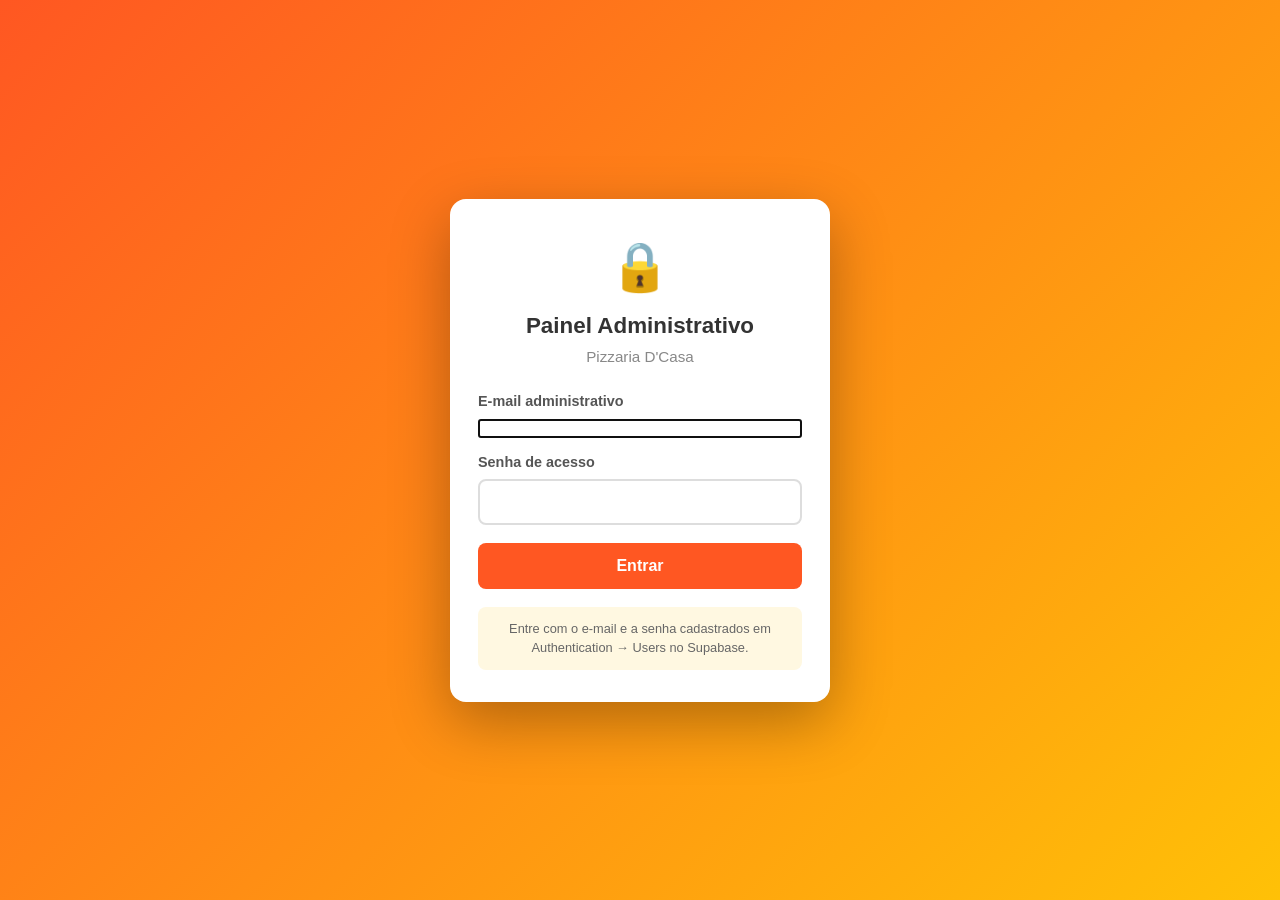
==== commit ddf66a3c: "att2.6" ====
--- a/admin.html
+++ b/admin.html
@@ -1,11 +1,13 @@
 <!DOCTYPE html>
 <html lang="pt-BR">
+
 <head>
   <meta charset="UTF-8" />
   <meta name="viewport" content="width=device-width, initial-scale=1.0" />
   <title>Pizzaria D'Casa - Admin</title>
   <link rel="stylesheet" href="styles.css" />
 </head>
+
 <body class="admin-body">
 
   <div id="telaLogin" class="tela-login">
@@ -14,16 +16,16 @@
       <h2>Painel Administrativo</h2>
       <p class="subtitulo-login" id="subtitLogin">Pizzaria D'Casa</p>
       <form id="formLogin">
+        <label>E-mail administrativo
+          <input type="email" id="loginEmail" required autofocus autocomplete="username" />
+        </label>
         <label>Senha de acesso
-          <input type="password" id="loginSenha" required autofocus autocomplete="current-password" />
+          <input type="password" id="loginSenha" required autocomplete="current-password" />
         </label>
         <button type="submit" class="btn-primario">Entrar</button>
         <p id="loginErro" class="erro-login escondido">❌ Senha incorreta</p>
       </form>
-      <p class="dica-login">
-        💡 Primeira vez? Senha inicial: <code>admin</code><br>
-        <strong>Mude assim que entrar, na aba Configurações!</strong>
-      </p>
+      <p class="dica-login">Entre com o e-mail e a senha cadastrados em Authentication → Users no Supabase.</p>
     </div>
   </div>
 
@@ -104,19 +106,31 @@
             <div class="dashboard-cards">
               <div class="dash-card dash-azul">
                 <div class="dash-icon">📦</div>
-                <div><p class="dash-label">Pedidos hoje</p><p class="dash-valor" id="dashPedidosHoje">0</p></div>
+                <div>
+                  <p class="dash-label">Pedidos hoje</p>
+                  <p class="dash-valor" id="dashPedidosHoje">0</p>
+                </div>
               </div>
               <div class="dash-card dash-verde">
                 <div class="dash-icon">💰</div>
-                <div><p class="dash-label">Vendas hoje</p><p class="dash-valor" id="dashVendasHoje">R$ 0,00</p></div>
+                <div>
+                  <p class="dash-label">Vendas hoje</p>
+                  <p class="dash-valor" id="dashVendasHoje">R$ 0,00</p>
+                </div>
               </div>
               <div class="dash-card dash-laranja">
                 <div class="dash-icon">📊</div>
-                <div><p class="dash-label">Ticket médio</p><p class="dash-valor" id="dashTicket">R$ 0,00</p></div>
+                <div>
+                  <p class="dash-label">Ticket médio</p>
+                  <p class="dash-valor" id="dashTicket">R$ 0,00</p>
+                </div>
               </div>
               <div class="dash-card dash-roxo">
                 <div class="dash-icon">🔥</div>
-                <div><p class="dash-label">Pendentes</p><p class="dash-valor" id="dashPendentes">0</p></div>
+                <div>
+                  <p class="dash-label">Pendentes</p>
+                  <p class="dash-valor" id="dashPendentes">0</p>
+                </div>
               </div>
             </div>
 
@@ -138,7 +152,8 @@
                   <input type="checkbox" id="toggleSom" checked />
                   🔔 Som de pedido novo
                 </label>
-                <input type="search" id="buscaPedido" placeholder="🔍 Buscar por nome, telefone ou #ID..." class="input-busca" />
+                <input type="search" id="buscaPedido" placeholder="🔍 Buscar por nome, telefone ou #ID..."
+                  class="input-busca" />
                 <select id="filtroStatus">
                   <option value="">Todos os status</option>
                   <option value="Recebido">Recebido</option>
@@ -175,7 +190,8 @@
                   <span class="label-campo">Imagem do produto</span>
                   <div id="previewImagem" class="preview-imagem-admin escondido">
                     <img id="previewImg" src="" alt="Preview" />
-                    <button type="button" id="btnRemoverImagem" class="btn-remover-preview" title="Remover imagem">✕ Remover</button>
+                    <button type="button" id="btnRemoverImagem" class="btn-remover-preview" title="Remover imagem">✕
+                      Remover</button>
                   </div>
                   <div class="imagem-opcoes-admin">
                     <label class="btn-upload-arquivo" for="prodImagemArquivo">
@@ -185,7 +201,8 @@
                     <span class="ou-sep">ou</span>
                     <input type="url" id="prodImagem" placeholder="Cole o link da imagem (https://...)" />
                   </div>
-                  <small class="dica-upload">💡 Imagens enviadas são redimensionadas automaticamente para economizar espaço.</small>
+                  <small class="dica-upload">💡 Imagens enviadas são redimensionadas automaticamente para economizar
+                    espaço.</small>
                 </div>
                 <label class="toggle-ativo">
                   <input type="checkbox" id="prodAtivo" checked />
@@ -214,7 +231,8 @@
               </form>
             </div>
             <h2 class="sec-titulo">Categorias cadastradas</h2>
-            <p class="dica">Use ↑ ↓ para reordenar (afeta a ordem no cardápio do cliente). Ao remover, os produtos vão para "Outros".</p>
+            <p class="dica">Use ↑ ↓ para reordenar (afeta a ordem no cardápio do cliente). Ao remover, os produtos vão
+              para "Outros".</p>
             <div id="listaCategorias" class="lista-admin"></div>
           </section>
 
@@ -244,7 +262,8 @@
           <section id="painelClientes" class="painel escondido">
             <h2>Clientes</h2>
             <p class="dica">Clientes são registrados automaticamente quando fazem um pedido.</p>
-            <input type="search" id="buscaCliente" placeholder="🔍 Buscar por nome ou telefone..." class="input-busca-full" />
+            <input type="search" id="buscaCliente" placeholder="🔍 Buscar por nome ou telefone..."
+              class="input-busca-full" />
             <div id="listaClientes" class="lista-admin"></div>
           </section>
 
@@ -280,7 +299,8 @@
                 <label>Descrição curta (aparece em "Sobre")
                   <textarea id="cfgDescricao" rows="2" placeholder="Ex: A melhor pizza artesanal da cidade"></textarea>
                 </label>
-                <label>Endereço completo <input type="text" id="cfgEndereco" placeholder="Rua, número, bairro, cidade" /></label>
+                <label>Endereço completo <input type="text" id="cfgEndereco"
+                    placeholder="Rua, número, bairro, cidade" /></label>
 
                 <h3 class="sub-titulo">Contato e redes</h3>
                 <div class="linha-dupla">
@@ -288,6 +308,30 @@
                   <label>Instagram <input type="text" id="cfgInstagram" placeholder="@perfil" /></label>
                 </div>
                 <label>Facebook <input type="text" id="cfgFacebook" placeholder="usuario.do.facebook" /></label>
+
+                <h3 class="sub-titulo">🔷 Pagamento via PIX</h3>
+
+                <div class="linha-dupla">
+                  <label>Tipo de chave PIX
+                    <select id="cfgPixTipo">
+                      <option value="">Selecione o tipo</option>
+                      <option value="CPF">CPF</option>
+                      <option value="CNPJ">CNPJ</option>
+                      <option value="E-mail">E-mail</option>
+                      <option value="Telefone">Telefone</option>
+                      <option value="Chave aleatória">Chave aleatória</option>
+                    </select>
+                  </label>
+
+                  <label>Nome do titular
+                    <input type="text" id="cfgPixTitular" placeholder="Nome do titular da conta" />
+                  </label>
+                </div>
+
+                <label>Chave PIX
+                  <input type="text" id="cfgPixChave" placeholder="Digite a chave PIX" />
+                </label>
+
 
                 <h3 class="sub-titulo">Pedidos</h3>
                 <div class="linha-dupla">
@@ -311,9 +355,12 @@
               <h2>🔑 Alterar senha do painel</h2>
               <p class="dica">Sua senha atual será substituída. Use uma senha forte que só você sabe.</p>
               <form id="formSenha" class="form-produto">
-                <label>Senha atual <input type="password" id="senhaAtual" required autocomplete="current-password" /></label>
-                <label>Nova senha <input type="password" id="senhaNova" required minlength="4" autocomplete="new-password" /></label>
-                <label>Confirmar nova senha <input type="password" id="senhaConfirma" required minlength="4" autocomplete="new-password" /></label>
+                <label>Senha atual <input type="password" id="senhaAtual" required
+                    autocomplete="current-password" /></label>
+                <label>Nova senha <input type="password" id="senhaNova" required minlength="4"
+                    autocomplete="new-password" /></label>
+                <label>Confirmar nova senha <input type="password" id="senhaConfirma" required minlength="4"
+                    autocomplete="new-password" /></label>
                 <p id="erroSenha" class="erro-login escondido"></p>
                 <button type="submit" class="btn-primario">Alterar senha</button>
               </form>
@@ -334,7 +381,9 @@
     <div id="toast" class="toast"></div>
   </div>
 
+  <script src="https://cdn.jsdelivr.net/npm/@supabase/supabase-js@2"></script>
   <script src="data.js"></script>
   <script src="admin.js"></script>
 </body>
-</html>
+
+</html>
--- a/styles.css
+++ b/styles.css
@@ -3005,3 +3005,123 @@
   .ticket-pct { font-size: 1.4rem; }
   .ticket-codigo { font-size: 0.9rem; }
 }
+
+
+/* CONFIRMAÇÃO DE PAGAMENTO PIX */
+.modal-pix {
+  max-width: 440px;
+  margin-top: 20px;
+  text-align: center;
+  border: 1px solid rgba(22, 163, 74, 0.14);
+}
+.pix-icone {
+  width: 58px; height: 58px; margin: 0 auto 10px;
+  display: grid; place-items: center; border-radius: 18px;
+  background: #e8f5e9; font-size: 1.8rem;
+}
+.modal-pix h2 { padding-right: 24px; margin-bottom: 8px; }
+.pix-instrucao { color: #666; font-size: .94rem; margin-bottom: 18px; }
+.pix-total {
+  display: flex; justify-content: space-between; align-items: center; gap: 12px;
+  background: #f0fdf4; border: 1px solid #bbf7d0; padding: 15px;
+  border-radius: 12px; margin-bottom: 14px; text-align: left;
+}
+.pix-total span { color: #166534; }
+.pix-total strong { color: #15803d; font-size: 1.35rem; white-space: nowrap; }
+.pix-dado {
+  display: flex; flex-direction: column; gap: 4px; text-align: left;
+  padding: 11px 0; border-bottom: 1px solid #eee;
+}
+.pix-dado > span { font-size: .78rem; color: #777; }
+.pix-dado > strong { color: #292929; overflow-wrap: anywhere; }
+.pix-chave { font-size: 1.05rem; user-select: text; }
+.btn-copiar-pix {
+  width: 100%; padding: 12px; margin: 12px 0 4px;
+  border: 1px solid #15803d; border-radius: 9px; background: #fff;
+  color: #15803d; font-size: 1rem; font-weight: 700; cursor: pointer;
+}
+.btn-copiar-pix:hover { background: #f0fdf4; }
+.pix-aviso {
+  margin: 16px 0 8px; padding: 11px; border-radius: 9px;
+  background: #fff7ed; color: #9a3412; font-size: .85rem; text-align: left;
+}
+.btn-confirmar-pix { width: 100%; }
+.btn-voltar-pix {
+  width: 100%; margin-top: 9px; padding: 11px; border: 0;
+  border-radius: 8px; background: #f1f1f1; color: #444;
+  font-weight: 700; cursor: pointer;
+}
+.btn-voltar-pix:hover { background: #e5e5e5; }
+@media (max-width: 600px) {
+  .modal-pix { margin-top: 4px; padding: 20px 16px; }
+  .pix-total strong { font-size: 1.2rem; }
+}
+
+
+/* QR Code PIX e código copia e cola */
+.pix-qr-area {
+  margin: 16px auto;
+  padding: 16px 12px;
+  background: #f8fafc;
+  border: 1px solid #e2e8f0;
+  border-radius: 14px;
+}
+.pix-qr-code {
+  display: flex;
+  justify-content: center;
+  align-items: center;
+  min-height: 220px;
+}
+.pix-qr-code img, .pix-qr-code canvas {
+  display: block;
+  max-width: 100%;
+  height: auto;
+  padding: 8px;
+  background: #fff;
+  border-radius: 8px;
+}
+.pix-qr-aviso { margin-top: 10px; color: #475569; font-size: .82rem; }
+.pix-copia-cola { margin: 12px 0 16px; text-align: left; }
+.pix-copia-cola summary { cursor: pointer; color: #166534; font-weight: 700; font-size: .9rem; }
+.pix-copia-cola textarea {
+  display: block; width: 100%; margin-top: 10px; padding: 10px;
+  border: 1px solid #d1d5db; border-radius: 8px; resize: vertical;
+  font-size: .78rem; overflow-wrap: anywhere;
+}
+.pix-copia-cola .btn-copiar-pix { margin-top: 8px; }
+
+
+/* Opção de salvar os dados do cliente neste dispositivo */
+.form-pedido .salvar-dados-cliente {
+  display: flex;
+  align-items: flex-start;
+  gap: 10px;
+  padding: 11px 12px;
+  border: 1px solid #e4e4e4;
+  border-radius: 10px;
+  background: #fafafa;
+  cursor: pointer;
+  font-weight: normal;
+}
+.form-pedido .salvar-dados-cliente input[type="checkbox"] {
+  width: 18px;
+  height: 18px;
+  flex: 0 0 18px;
+  margin: 2px 0 0;
+  padding: 0;
+  accent-color: var(--cor-principal);
+}
+.form-pedido .salvar-dados-cliente span {
+  display: flex;
+  flex-direction: column;
+  gap: 3px;
+  color: #333;
+  line-height: 1.35;
+}
+.form-pedido .salvar-dados-cliente strong {
+  font-size: 0.9rem;
+}
+.form-pedido .salvar-dados-cliente small {
+  color: #666;
+  font-size: 0.78rem;
+}
